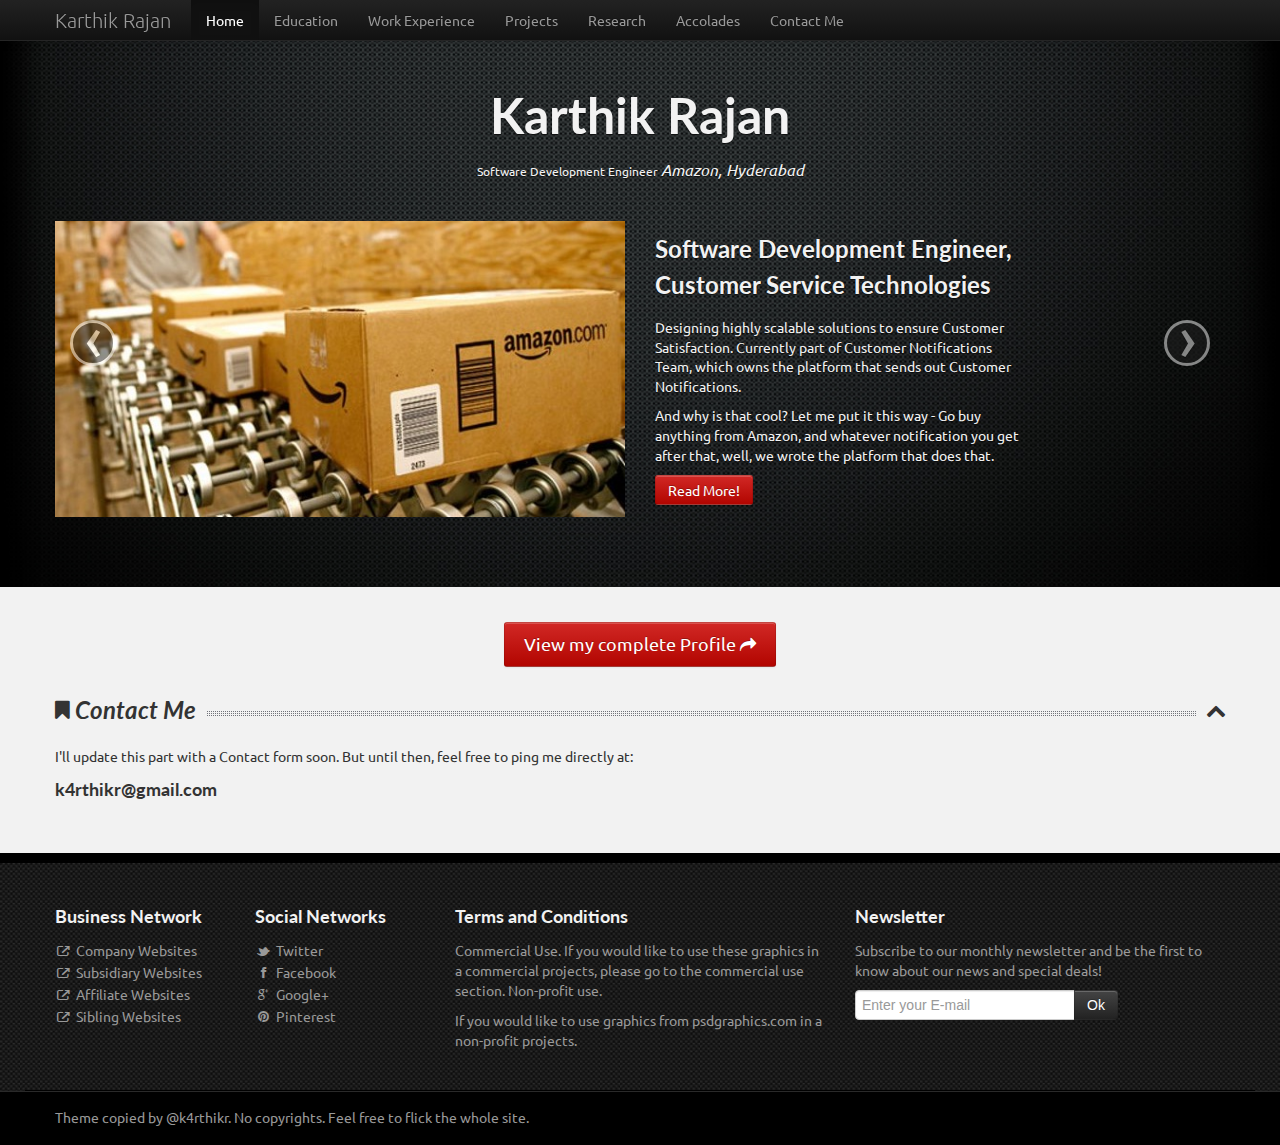
==== index.htm @ 0ff55e56 "Venture theme based profile with no content." ====
<!DOCTYPE html>

<html lang="en"><head><meta http-equiv="Content-Type" content="text/html; charset=UTF-8">
	<meta charset="utf-8">
	<meta http-equiv="X-UA-Compatible" content="IE=edge,chrome=1">

	<title>Karthik Rajan</title>
	<meta name="description" content="My Life, My Story">
	<meta name="author" content="Karthik">
	<meta name="viewport" content="width=device-width, initial-scale=1.0">
  <link rel="stylesheet" href="files/css/bootstrap.min.css">
  <link rel="stylesheet" href="files/css/animate.css">
  <link rel="stylesheet" href="files/css/font-awesome.css">
  <link rel="stylesheet" href="files/css/jquery.fancybox.css?v=2.0.6" media="screen">
  <link rel="stylesheet" href="files/css/style.css">
  
  <!--[if lt IE 9]>
    <link rel="stylesheet" href="css/font-awesome-ie7.css">
    <script src="js/html5-3.4-respond-1.1.0.min.js"></script>
	<![endif]-->
  
</head>
<body id="home" data-spy="scroll" data-target="#primary-nav">
  <div class="navbar navbar-inverse navbar-fixed-top">
    <div class="navbar-inner">
      <div class="container">
        <a class="btn btn-navbar" data-toggle="collapse" data-target=".nav-collapse">Menu</a>
        <a class="brand" href="http://www.karthikrajan.in">Karthik Rajan</a>
        <div id="primary-nav" class="nav-collapse">
          <ul class="nav">
            <li class="active"><a class="anchorLink" href="#home">Home</a></li>
            <li class=""><a class="anchorLink" href="#education">Education</a></li>
            <li class=""><a class="anchorLink" href="#workex">Work Experience</a></li>
            <li class=""><a class="anchorLink" href="#projects">Projects</a></li>
            <li class=""><a class="anchorLink" href="#research">Research</a></li>
            <li class=""><a class="anchorLink" href="#accolades">Accolades</a></li>
            <li class=""><a class="anchorLink" href="#contact">Contact Me</a></li>
          </ul>
        </div><!--/.nav-collapse -->
      </div><!--/container-->
    </div><!--/navbar-inner-->
  </div><!--/navbar-->
    
  <div class="teaser">
    <div class="container">
      <div class="row">
        <div class="span12 headline">
          <h1>Karthik Rajan</h1>
          <small>Software Development Engineer</small>
          <i class="description">Amazon, Hyderabad</i>
        </div><!--/span12-->
      </div><!--/row-->
      <div class="row animated fadeInUp">
        <div class="span12">
          <div id="myCarousel" class="carousel slide">
            <div class="carousel-inner">
              <!--slide-->
              <div class="active item">
                <div class="row">
                  <div class="span6">
                    <img src="./files/amazon_customer_service_1.jpg" alt="Amazon, Hyderabad">
                  </div>
                  <div class="span4">
                    <h2>Software Development Engineer, Customer Service Technologies</h2>
                    <p>Designing highly scalable solutions to ensure Customer Satisfaction. Currently part of Customer Notifications Team, which owns the platform that sends out Customer Notifications.</p>
                    <p>And why is that cool? Let me put it this way - Go buy anything from Amazon, and whatever notification you get after that, well, we wrote the platform that does that.</p>
                    <a class="btn btn-red" href="#">Read More!</a>
                  </div>
                </div>
              </div>
              <!--slide-->
              <div class="item">
                <div class="row">
                  <div class="span6 animated rotateInDownLeft">
                    <img src="./files/security_certifier_3.jpg" alt="Security Certifier, Amazon">
                  </div>
                  <div class="span4 animated rotateInUpRight">
                    <h2>Security Certifier, Amazon</h2>
                    <p>Certfied Application Security Certifier at Amazon. Any code that goes to Amazon Web Services, I review it.</p>
                    <a class="btn btn-red" href="#">Read More!</a>
                  </div>
                </div>
              </div>
              <!--slide-->
              <div class="item">
                <div class="row">
                  <div class="span6 animated fadeInUpBig">
                    <img src="./files/yahoo_1.jpg" alt="">
                  </div>
                  <div class="span4 animated fadeInDownBig">
                    <h2>SDE Intern, Ad Quality, Yahoo! India Ltd</h2>
                    <p>Worked as an Intern at Yahoo in AdQuality Team.</p>
                    <p>Built products that sanitize the creatives (Ads) shown by Yahoo!.</p>
                    <a class="btn btn-primary" href="#">Read More!</a>
                  </div>
                </div>
              </div>
              
              <!-- VIDEO CONTAINER
              <div class="item animated fadeInUpBig">
                <img src="./files/slide-full-1.png" alt="">
              </div>
              
              <div class="item">
                <div class="row">
                  <div class="span6 animated rotateInDownLeft">
                    <div class="video-container">
                      <iframe src="./files/46992613.htm" width="470" height="580" frameborder="0" webkitallowfullscreen="" mozallowfullscreen="" allowfullscreen=""></iframe>
                    </div>
                  </div>
                  <div class="span4 animated rotateInUpLeft">
                    <h2>Responsive videos</h2>
                    <p>Wrap each video in a predefined class container to achieve fluid width videos in your responsive web design.</p>
                    <p>Every video will fit any screen width, inlcuding, desktop computers, tablets, smartphones and other devices.</p>
                    <a class="btn btn-info" href="#">Mobile ready!</a>
                  </div>
                </div>
              </div>
              -->
            </div><!--/carousel-inner-->
            <!-- Carousel nav -->
            <a class="carousel-control left" href="#myCarousel" data-slide="prev">‹</a>
            <a class="carousel-control right" href="#myCarousel" data-slide="next">›</a>
          </div><!--/myCarousel-->
        </div><!--/span12-->
      </div><!--/row-->
    </div><!--/container-->
  </div>
  

  <div class="container">
    <div class="strip">
      <div class="row">
        <div class="span12">
          
          <a class="btn btn-red btn-large anchorLink" href="dloads/KarthikR.pdf">View my complete Profile    <i class="icon-share-alt icon-white"></i></a>
          
        </div>
      </div>
    </div>
    
    <!-- KARTHIK - HIDING MAIN CONTENT
    <section id="features">
      <div class="row">
        <div class="span12">
          <h2><em><i class="icon-bookmark"></i> Main Features</em> <a class="up anchorLink" href="#home"><i class="icon-chevron-up"></i></a></h2>
        </div>
      </div>
      <div class="row">   
        <div class="span4 feature">
          <h3>HTML5</h3>
          <img src="./files/feature-html5.png" width="50" height="50" class="thumb" alt="thumb">
          <p><strong>HTML5</strong> Like you, we love building awesome products on the web. We love it so much, we decided to help people just like us do it easier, better, and faster. Bootstrap is built for you.</p>
        </div>
        <div class="span4 feature">
          <h3>Simple Layout</h3>
          <img src="./files/feature-layout.png" width="50" height="50" class="thumb" alt="thumb">
          <p>Bootstrap is designed to help people of all skill level—designer or developer, huge nerd or early beginner. Use it as a complete kit or use to start something more complex.</p>
        </div>      
        <div class="span4 feature">
          <h3>Web Fonts</h3>
          <img src="./files/feature-webfonts.png" class="thumb" alt="thumb">
          <p>Originally built with only modern browsers in mind, Bootstrap has evolved to include support for all major browsers (even IE7!) and, with Bootstrap 2, tablets and smartphones, too.</p>
        </div>
      </div>
      <div class="row">
        <div class="span4 feature">
          <h3>Modern Design</h3>
          <img src="./files/feature-design.png" class="thumb" alt="thumb">
          <p>The best part about forms in Bootstrap is that all your inputs and controls look great no matter how you build them in your markup.</p>
        </div>
        <div class="span4 feature">
          <h3>Easy to Customize</h3>
          <img src="./files/feature-customize.png" class="thumb" alt="thumb">
          <p>Different types of form layouts require some changes to markup, but the controls themselves remain and behave the same.</p>
        </div>
        <div class="span4 feature">
          <h3>Great Support</h3>
          <img src="./files/feature-support.png" class="thumb" alt="thumb">
          <p>States like error, warning, and success are included for each type of form control. Also included are styles for disabled controls. States like error, warning, and success are included.</p>
        </div>
      </div>
    </section>
    
    <section id="services">
      <div class="row">
        <div class="span12">
        <h2><em><i class="icon-bookmark"></i> Products &amp; Services</em> <a class="up anchorLink" href="#home"><i class="icon-chevron-up"></i></a></h2>
        </div>
      </div>
      <div class="row">
        <div class="span4">
          <img class="framed" src="./files/product-1.png" alt="">
          <br>
        </div>
        <div class="span5">
          <h4>Product Overview</h4>
          <p>HD movies and TV shows from iTunes. The entire Netflix streaming catalog. The latest hit shows from Hulu Plus. Live baseball, basketball, and hockey games. Apple TV makes you the master of <a href="#" rel="tooltip" data-original-title="fancy tooltip">your own media empire</a>.</p>
          <p>Get to know the latest features available now. Don't forget to checke out our website on a regular basis:</p>
          <ul>
            <li><a href="#" rel="tooltip" data-placement="right" data-original-title="fancy tooltip">Mobile ready</a></li>
            <li><a href="#" rel="tooltip" data-placement="right" data-original-title="fancy tooltip">Customizable</a></li>
            <li><a href="#" rel="tooltip" data-placement="right" data-original-title="fancy tooltip">Great customer support</a></li>
            <li><a href="#" rel="tooltip" data-placement="right" data-original-title="fancy tooltip">dropcapproof design</a></li>
          </ul>
        </div>
        <div class="span3">
          <div class="well">
            <strong>Item Details</strong>
            <hr>
            <p><i class="icon-tag"></i> That’s perfect for spontaneous movie nights (or afternoons or mornings). Search by top movies, title, or genre. Can’t decide? Read reviews, watch trailers, and check out Rotten Tomatoes ratings.</p>
          </div>
        </div>
      </div>
      <br>
      <div class="row">
        <div class="span4">
          <img class="framed" src="./files/product-2.png" alt="">
          <br>
        </div>
        <div class="span5">
          <h4>Second Product Overview</h4>
          <p>Make any time prime time. Buy your favorite TV shows and watch them — without commercials — whenever you like. <a href="#" rel="tooltip" data-original-title="fancy tooltip">Watch a show the day after it airs</a>, or camp out on your couch and catch up on past seasons with a marathon of back-to-back-to-back episodes. Apple TV keeps track of your favorite shows, so the next time you turn on your TV, you can quickly see which season you’re watching and which episodes are new. Just choose shows with a few clicks of the Apple Remote.</p>
          <p>Like you, we love building awesome products on the web. We love it so much, we decided to help people just like us do it easier, better, and faster. Bootstrap is built for you.</p>
        </div>
        <div class="span3">
          <div class="well">
            <strong>Item Details</strong>
            <hr>
            <p><i class="icon-tag"></i> That’s perfect for spontaneous movie nights (or afternoons or mornings). <a href="#" rel="tooltip" data-original-title="fancy tooltip">Search by top movie</a> title, or genre. Can’t decide? Read reviews, watch trailers, and check out Rotten Tomatoes ratings.</p>
          </div>
        </div>
      </div>
      <br>
      <div class="row">
        <div class="span4">
          <img class="framed" src="./files/product-3.png" alt="">
          <br>
        </div>
        <div class="span5">
          <h4>Third Product Overview</h4>
          <p>Make any time prime time. Buy your favorite TV shows and watch them — without commercials — whenever you like. Watch a show the day after it airs, or camp out on your couch and catch.</p>
          <hr>
          <blockquote>
            <p>Best service I've ever experienced. Thank you very much for your time.</p>
            <small>Lucida Console</small>
          </blockquote>
          <hr>
        </div>
        <div class="span3">
          <div class="well">
            <strong>Item Details</strong>
            <hr>
            <p><i class="icon-tag"></i> That’s perfect for spontaneous movie nights (or afternoons or mornings). Search by top movies, title, or genre. Can’t decide? Read reviews, watch trailers, and check out Rotten Tomatoes ratings.</p>
          </div>
        </div>
      </div>
      <br>
      <div class="row">
        <div class="span4">
          <img class="framed" src="./files/product-4.png" alt="">
          <br>
        </div>
        <div class="span5">
          <h4>Fourth Product Overview</h4>
          <p>Make any time prime time. Buy your favorite TV shows and watch them — without commercials — whenever you like. Watch a show the day after it airs, or camp out on your couch and catch.</p>
          <p>Like you, we love building awesome products on the web. We love it so much, we decided to help people just like us do it easier, better, and faster. <a href="#" rel="tooltip" data-original-title="fancy tooltip">Bootstrap</a> is built for you.</p>
        </div>
        <div class="span3">
          <div class="well">
            <strong>Item Details</strong>
            <hr>
            <p><i class="icon-tag"></i> That’s perfect for spontaneous movie nights (or afternoons or mornings). Search by top movies, title, or genre. Can’t decide? Read reviews, watch trailers, and check out Rotten Tomatoes ratings.</p>
          </div>
        </div>
      </div>
    </section>
  
    <section id="portfolio">
      <div class="row">
        <div class="span12">
          <h2><em><i class="icon-bookmark"></i> Portfolio with LightBox</em> <a class="up anchorLink" href="#home"><i class="icon-chevron-up"></i></a></h2>
        </div>
      </div>
      <div class="row">
        <div class="span12">
          <ul class="thumbnails">
            <li class="span3">
              <div class="thumbnail">
                <a class="js-fancybox" rel="album" href="assets/portfolio-large-1.png" title="Portfolio Item #1"><img src="./files/portfolio-thumbnail-1.png" alt=""></a>
                <div class="caption">
                  <h4>Image Title</h4>
                  <hr>
                  <p>Short description for this Portfolio item.</p>
                </div>
              </div>
            </li> 
            <li class="span3">
              <div class="thumbnail">
                <a class="js-fancybox" rel="album" href="assets/portfolio-large-1.png" title="Portfolio Item #2"><img src="./files/portfolio-thumbnail-1.png" alt=""></a>
                <div class="caption">
                  <h4>Image Title</h4>
                  <hr>
                  <p>Short description for this Portfolio item.</p>
                </div>
              </div>
            </li>
            <li class="span3">
              <div class="thumbnail">
                <a class="js-fancybox" rel="album" href="assets/portfolio-large-1.png" title="Portfolio Item #3"><img src="./files/portfolio-thumbnail-1.png" alt=""></a>
                <div class="caption">
                  <h4>Image Title</h4>
                  <hr>
                  <p>Short description for this Portfolio item.</p>
                </div>
              </div>
            </li>
            <li class="span3">
              <div class="thumbnail">
                <a class="js-fancybox" rel="album" href="assets/portfolio-large-1.png" title="Portfolio Item #4"><img src="./files/portfolio-thumbnail-1.png" alt=""></a>
                <div class="caption">
                  <h4>Image Title</h4>
                  <hr>
                  <p>Short description for this Portfolio item.</p>
                </div>
              </div>
            </li>
            <li class="span3">
              <div class="thumbnail">
                <a class="js-fancybox" rel="album" href="assets/portfolio-large-1.png" title="Portfolio Item #5"><img src="./files/portfolio-thumbnail-1.png" alt=""></a>
                <div class="caption">
                  <h4>Image Title</h4>
                  <hr>
                  <p>Short description for this Portfolio item.</p>
                </div>
              </div>
            </li>
            <li class="span3">
              <div class="thumbnail">
                <a class="js-fancybox" rel="album" href="assets/portfolio-large-1.png" title="Portfolio Item #6"><img src="./files/portfolio-thumbnail-1.png" alt=""></a>
                <div class="caption">
                  <h4>Image Title</h4>
                  <hr>
                  <p>Short description for this Portfolio item.</p>
                </div>
              </div>
            </li>
            <li class="span3">
              <div class="thumbnail">
                <a class="js-fancybox" rel="album" href="assets/portfolio-large-1.png" title="Portfolio Item #7"><img src="./files/portfolio-thumbnail-1.png" alt=""></a>
                <div class="caption">
                  <h4>Image Title</h4>
                  <hr>
                  <p>Short description for this Portfolio item.</p>
                </div>
              </div>
            </li>
            <li class="span3">
              <div class="thumbnail">
                <a class="js-fancybox" rel="album" href="assets/portfolio-large-1.png" title="Portfolio Item #8"><img src="./files/portfolio-thumbnail-1.png" alt=""></a>
                <div class="caption">
                  <h4>Image Title</h4>
                  <hr>
                  <p>Short description for this Portfolio item.</p>
                </div>
              </div>
            </li>
          </ul>
        </div>
      </div>
    </section>
  
    <section id="about">
      <div class="row">
        <div class="span12">
          <h2><em><i class="icon-bookmark"></i> About &amp; Legal</em> <a class="up anchorLink" href="#home"><i class="icon-chevron-up"></i></a></h2>
        </div>
      </div>
      <div class="row">
        <div class="span4">
          <div class="well">
            <h3>Terms and Conditions</h3>
            <hr>
            <p><span class="dropcap">1</span> Like you, we love building awesome products on the web. We love it so much, we decided to help people just like us do it easier, better, and faster. Bootstrap is built for you.</p>
            <p>Bootstrap is designed to help people of all skill level—designer or developer, huge nerd or early beginner. Use it as a complete kit or use to start something more complex.</p>
            <a class="btn btn-red" data-toggle="modal" href="#myModal">Launch Modal</a>
            <div class="modal hide fade" id="myModal">
              <div class="modal-header">
                <button type="button" class="close" data-dismiss="modal">×</button>
                <h3>Frequently Asked Questions</h3>
              </div>
              <div class="modal-body">
                <span class="dropcap">1</span> <h4>Can I use your freebies in my latest client project?</h4>
                <p>Yes. No attribution required. When sharing any work that uses my resources on sites like Dribbble or Forrst it would be nice to be credited. You want to make me feel all warm and fuzzy inside don’t you?</p>
                <hr>
                <h4><span class="dropcap">2</span> Can I use your resources in a theme/template?</h4>
                <p>Yes. No attribution required but appreciated. I love people coding up the odd freebie, but an entire blog dedicated to just that is probably a step too far Jack. C’mon Mookie, do the right thing.</p>
                <hr>
                <h4><span class="dropcap">3</span> Can I offer your freebies for download on my blog/site?</h4>
                <p>Not directly no. If you want to share the wealth then linking to each resource on Premium Pixels is encouraged and sincerely appreciated. Linking directly to the zip file, or worse, repackaging your own zip file, gets my goat :(</p>
              </div>
              <div class="modal-footer">
                <a href="#" class="btn btn-red" data-dismiss="modal">Ok, I got it.</a>
              </div>
            </div>
          </div>
        </div>
        <div class="span4">
          <div class="well">
            <h3>Light Weight Defaults</h3>
            <hr>
            <span class="dropcap">2</span> <p>Bootstrap is designed to help people of all skill level—designer or developer, huge nerd or early beginner. Use it as a complete kit or use to start something more complex.</p>
            <p>Like you, we love building awesome products on the web. We love it so much, we decided to help people just like us do it easier, better, and faster. Bootstrap is built for you.</p>
            <a class="btn btn-red" data-toggle="modal" href="#myModal">Launch Modal</a>
          </div>
        </div>
        <div class="span4">
          <div class="well">
            <h3>Simple &amp; Flexible Markup</h3>
            <hr>
            <p><span class="dropcap">3</span> Like you, we love building awesome products on the web. We love it so much, we decided to help people just like us do it easier, better, and faster. Bootstrap is built for you.</p>
            <p>Bootstrap is designed to help people of all skill level—designer or developer, huge nerd or early beginner. Use it as a complete kit or use to start something more complex.</p>
            <a class="btn btn-red" data-toggle="modal" href="#myModal">Launch Modal</a>
          </div>
        </div>
      </div>
    </section>
    END OF COMMENT - KARTHIK --> 

    <section id="contact">
      <div class="row">
        <div class="span12">
          <h2><em><i class="icon-bookmark"></i> Contact Me</em> <a class="up anchorLink" href="#home"><i class="icon-chevron-up"></i></a></h2>
        </div>
      </div>
      <div class="row container">
        <div class="span12">
        <p>I'll update this part with a Contact form soon. But until then, feel free to ping me directly at: <h3>k4rthikr@gmail.com</h3></p>
      </div>
        <!-- KARTHIK - Suppressing default contact module
        
          <h3>Company Address</h3>
          <br>
          <div class="well">
            <strong>Company:</strong>
            <hr>
            <p>Karthik Rajan<br>
              2B2 050, 2nd Floor<br>
              Amazon, QCity, Gachibowli<br>
              Hyderabad, AP<br>
              India<br>
              Pin: 500032
            </p>
            <p>Don't hesitate to contact me about anything. I'm open to questions, comments, suggestions and discussions!</p>
          </div>
        </div>
        <div class="span4">
        <h3>Drop me an email</h3>
        <br>
          <form>
            <fieldset>
              <div class="control-group">
                <label class="control-label" for="name">Full Name:</label>
                <input class="input-xlarge" type="text" id="name">
              </div>
              <div class="control-group">
                <label class="control-label" for="email">Valid Email:</label>
                <input type="text" class="input-xlarge" id="email">
              </div>
              <div class="control-group">
                <label class="control-label" for="message">Message:</label>
                <textarea class="input-xlarge" id="message" rows="3"></textarea>
              </div>
              <button type="submit" class="btn btn-red">Submit Now!</button>
            </fieldset>
          </form>
        </div>
        
        <div class="span4">
          <h3>How about a map?</h3>
          <br>
          <img class="framed" src="./files/map.png" alt="">
        </div>
      </div>
        -->
    </section>

  </div>
      
  <footer>
    <div class="container">
      <div class="row">
        <div class="span2">
					<h3>Business Network</h3>
					<ul>
						<li><a href="#" title=""><i class="icon-external-link"></i> Company Websites</a></li>
						<li><a href="#" title=""><i class="icon-external-link"></i> Subsidiary Websites</a></li>
						<li><a href="#" title=""><i class="icon-external-link"></i> Affiliate Websites</a></li>
            <li><a href="#" title=""><i class="icon-external-link"></i> Sibling Websites</a></li>
					</ul>
				</div>
				<div class="span2">
  				<h3>Social Networks</h3>
   			  <ul>
						<li><a href="#" title=""><i class="icon-twitter"></i> Twitter</a></li>
						<li><a href="#" title=""><i class="icon-facebook"></i> Facebook</a></li>
						<li><a href="#" title=""><i class="icon-google-plus"></i> Google+</a></li>
            <li><a href="#" title=""><i class="icon-pinterest"></i> Pinterest</a></li>
					</ul>
				</div>
				<div class="span4">
					<h3>Terms and Conditions</h3>
          <p>Commercial Use. If you would like to use these graphics in a commercial projects, please go to the commercial use section. Non-profit use.</p>
          <p>If you would like to use graphics from psdgraphics.com in a non-profit projects.</p>
				</div>
				<div class="span4">
					<h3>Newsletter</h3>
					<p>Subscribe to our monthly newsletter and be the first to know about our news and special deals!</p>
					<form>
            <div class="controls">
              <div class="input-append">
						    <input type="text" placeholder="Enter your E-mail">
						    <input type="submit" class="btn btn-inverse" value="Ok">
              </div>  
            </div>
					</form>
				</div>
      </div>
    </div>
    <div class="base">
      <div class="container">
        <p>Theme copied by <a href="http://www.karthikrajan.in" target="_blank">@k4rthikr</a>. No copyrights. Feel free to flick the whole site.</p>
      </div>
    </div>
  </footer>
    
  <script src="./files/jquery.min.js"></script>
  <script>window.jQuery || document.write('<script src="files/js/jquery-1.8.2.min.js"><\/script>')</script>
  <script src="./files/bootstrap.min.js"></script>
  <script src="./files/jquery.anchor.js" type="text/javascript"></script>
  <script type="text/javascript" src="./files/jquery.fancybox.pack.js"></script>
  <script src="./files/script.js"></script>



<span style="margin: 0px auto; border: 2px dotted rgb(255, 165, 0); position: absolute; z-index: 2147483647; visibility: hidden; left: 220px; width: 0px; top: 103px; height: 0px;"></span><span style="z-index: 2147483647; position: absolute; visibility: hidden; left: 205px; width: 50px; top: 88px; height: 20px; font-size: 10px; color: black;"></span></body></html>
---- files/css/style.css ----
/* 
* Theme Author: @heyallanmoreno 
* Theme Name: Venture Portfolio Theme
*/
   
/********************************************************
      Global Styles
********************************************************/

@import url(https://fonts.googleapis.com/css?family=Lato:100,300,400,700,100italic,300italic,400italic,700italic);
@import url(https://fonts.googleapis.com/css?family=Ubuntu:300,400,500,700);
   
body {  
  padding-top: 60px;
  padding-bottom: 0;
  font-weight: 400;
  background: #F2F2F2;
  font-family: 'Ubuntu', sans-serif;
}

h1 {
  font-size: 30px;
  line-height: 36px;
}

h1 small {
  font-size: 18px;
}

h2 {
  font-size: 24px;
  line-height: 36px;
}

h2 small {
  font-size: 18px;
}

h3 {
  font-size: 18px;
  line-height: 27px;
}

h3 small {
  font-size: 14px;
}

h4,
h5,
h6 {
  line-height: 18px;
}

h4 {
  font-size: 14px;
}

h4 small {
  font-size: 12px;
}

h5 {
  font-size: 12px;
}

h6 {
  font-size: 11px;
  color: #999999;
  text-transform: uppercase;
}

h1, h2, h3, h4, h5, em, strong, .call-to-action, .dropcap {
  font-family: 'Lato', sans-serif;
}
.headline .description {
  font-size: 16px;
}
h2 {
  margin-bottom: 15px;
  background: url("../assets/lines.png") center 57% repeat-x; /* h2 dividers */
}
h2 em {
  padding-right: 10px;
  background: #F2F2F2;
}
a {
  color: #D22929; /* page hyperlinks */
  text-decoration: none;
}
a:hover {
  color: #9E2020;
  text-decoration: none;
}
section {
  padding-top: 60px;
}
.well {
  background-color: #FFF;
  border: 1px solid #DDD;
  border: 1px solid rgba(221, 221, 221, 1);
  -webkit-border-radius: 4px;
     -moz-border-radius: 4px;
          border-radius: 4px;   
  -webkit-box-shadow: 0 0 7px #CCC;
     -moz-box-shadow: 0 0 7px #CCC;
          box-shadow: 0 0 7px #CCC;
}
span.dropcap {
  display: inline-block;
  float: left;
  width: 30px;
  height: 32px;
  margin-right: 10px;
  font-size: 20px;
  font-weight: bold;
  line-height: 30px;
  text-align: center;
  color: #FFF;
  -webkit-border-radius: 50%;
  -moz-border-radius: 50%;
  border-radius: 50%;
  background: #CC0000;
}
hr {
  border-bottom: 0;
  border-color: #CCC;
}
.up {
  float: right;
  padding-left: 10px;
  color: #333;
  background: #F2F2F2;
  -webkit-transition: -webkit-transform 0.2s ease;
     -moz-transition: -moz-transform 0.2s ease;
          transition: transform 0.2s ease;
}
.up:hover {
  color: #CC000;
  -webkit-transform: scale(1.25);
     -moz-transform: scale(1.25);
       -o-transform: scale(1.25);
          transform: scale(1.25);
  -webkit-transform-origin: center center;
     -moz-transform-origin: center center;
       -o-transform-origin: center center;
          transform-origin: center center;
}
img.framed {
  margin-bottom: 10px;
  border: 10px solid #FFF;
  -moz-box-shadow:    0 0 7px #CCC;
  -webkit-box-shadow: 0 0 7px #CCC;
  box-shadow:         0 0 7px #CCC;
}

/********************************************************
      Top Section & Carousel
********************************************************/

.teaser {
  width: auto;
  margin-top: -20px;
  margin-bottom: 0;
  padding-top: 30px;
  padding-bottom: 50px;
  background: #000 url("../assets/header-bg-3.jpg") center top no-repeat;
  filter: progid:DXImageTransform.Microsoft.AlphaImageLoader(src='assets/header-bg-3.jpg', sizingMethod='scale'); /* IE7 */
  -ms-filter: "progid:DXImageTransform.Microsoft.AlphaImageLoader(src='assets/header-bg-3.jpg', sizingMethod='scale')"; /* IE8+ */
  -webkit-background-size: cover;
     -moz-background-size: cover;
       -o-background-size: cover;
          background-size: cover;
}
.teaser, .teaser h1, .teaser h2, .teaser p {
  color: #F2F2F2;
  text-shadow:  0px 1px 1px rgba(0, 0, 0, 0.6);
  text-rendering: auto;
}
.teaser h2 {
  background: none;
}
.headline {
  text-align: center;
}
.headline h1 {
  padding: 10px;
  font-size: 50px;
  line-height: 50px;
}
.carousel {
  margin-top: 40px;
}
.carousel-control {
  font-weight: 400;
}

/********************************************************
      Strip & Call To Action)
********************************************************/

.strip {
  padding: 30px 0;
  margin-bottom: -80px;
	color: #000;
  text-align: center;
}
.strip a.btn {
	margin: 5px;
}
.call-to-action {
  display: block;
  font-size: 24px;
  font-weight: bold;
  line-height: 36px;
}

/********************************************************
      Feature List
********************************************************/

.feature {
  margin-bottom: 15px;
}
.feature img.thumb {
  float: left;
  margin: 5px 15px 5px 0px;
  border: 5px solid #FFF;
  -webkit-box-shadow: 0 0 8px #AAA;
     -moz-box-shadow: 0 0 8px #AAA;
          box-shadow: 0 0 8px #AAA;
}

/********************************************************
      Custom Bootstrap Buttons
********************************************************/

.btn {
  -webkit-border-radius: 3px;
     -moz-border-radius: 3px;
          border-radius: 3px;
}
.btn-primary {
  background-color: #006dcc;
  color: #ffffff;
  background-image: -moz-linear-gradient(top, #005fbf, #003f7f);
  background-image: -ms-linear-gradient(top, #005fbf, #003f7f);
  background-image: -webkit-gradient(linear, 0 0, 0 100%, from(#005fbf), to(#003f7f));
  background-image: -webkit-linear-gradient(top, #005fbf, #003f7f);
  background-image: -o-linear-gradient(top, #005fbf, #003f7f);
  background-image: linear-gradient(top, #005fbf, #003f7f);
  background-repeat: repeat-x;
  border-color: #0044cc #0044cc #002a80;
  border-color: rgba(0, 0, 0, 0.1) rgba(0, 0, 0, 0.1) rgba(0, 0, 0, 0.25);
  filter: progid:DXImageTransform.Microsoft.gradient(startColorstr='#005fbf', endColorstr='#003f7f', GradientType=0);
  filter: progid:DXImageTransform.Microsoft.gradient(enabled=false);
}
.btn-primary:hover,
.btn-primary:active,
.btn-primary.active,
.btn-primary.disabled,
.btn-primary[disabled] {
  background-color: #003f7f;
}
.btn-primary:active, .btn-primary.active {
  background-color: #003399 \9;
}
.btn-warning {
  background-color: #faa732;
  color: #ffffff;
  background-image: -moz-linear-gradient(top, #fbb450, #f89406);
  background-image: -ms-linear-gradient(top, #fbb450, #f89406);
  background-image: -webkit-gradient(linear, 0 0, 0 100%, from(#fbb450), to(#f89406));
  background-image: -webkit-linear-gradient(top, #fbb450, #f89406);
  background-image: -o-linear-gradient(top, #fbb450, #f89406);
  background-image: linear-gradient(top, #fbb450, #f89406);
  background-repeat: repeat-x;
  border-color: #f89406 #f89406 #ad6704;
  border-color: rgba(0, 0, 0, 0.1) rgba(0, 0, 0, 0.1) rgba(0, 0, 0, 0.25);
  filter: progid:DXImageTransform.Microsoft.gradient(startColorstr='#fbb450', endColorstr='#f89406', GradientType=0);
  filter: progid:DXImageTransform.Microsoft.gradient(enabled=false);
}
.btn-warning:hover,
.btn-warning:active,
.btn-warning.active,
.btn-warning.disabled,
.btn-warning[disabled] {
  background-color: #f89406;
}
.btn-warning:active, .btn-warning.active {
  background-color: #c67605 \9;
}
.btn-red {
  background-color: #da4f49;
	color: #ffffff;
  text-shadow: 0 -1px 0 rgba(0, 0, 0, 0.25);
	background-image: -moz-linear-gradient(top, #d12825, #b20500);
	background-image: -ms-linear-gradient(top, #d12825, #b20500);
	background-image: -webkit-gradient(linear, 0 0, 0 100%, from(#d12825), to(#b20500));
	background-image: -webkit-linear-gradient(top, #d12825, #b20500);
	background-image: -o-linear-gradient(top, #d12825, #b20500);
	background-image: linear-gradient(top, #d12825, #b20500);
	background-repeat: repeat-x;
	border-color: #bd362f #bd362f #802420;
	border-color: rgba(0, 0, 0, 0.1) rgba(0, 0, 0, 0.1) rgba(0, 0, 0, 0.25);
  filter: progid:DXImageTransform.Microsoft.gradient(startColorstr='#d12825', endColorstr='#b20500', GradientType=0);
	filter: progid:DXImageTransform.Microsoft.gradient(enabled=false);
}
.btn-red:hover,
.btn-red:active,
.btn-red.active,
.btn-red.disabled,
.btn-red[disabled] {
	background-color: #b20500;
  color: white;
  text-shadow: 0 -1px 0 rgba(0, 0, 0, 0.25);
}
.btn-red:active, .btn-red.active {
	background-color: #942a25 \9;
}
.btn-danger {
  background-color: #da4f49;
  color: #ffffff;
  background-image: -moz-linear-gradient(top, #bf005f, #7f003f);
  background-image: -ms-linear-gradient(top, #bf005f, #7f003f);
  background-image: -webkit-gradient(linear, 0 0, 0 100%, from(#bf005f), to(#7f003f));
  background-image: -webkit-linear-gradient(top, #bf005f, #7f003f);
  background-image: -o-linear-gradient(top, #bf005f, #7f003f);
  background-image: linear-gradient(top, #bf005f, #7f003f);
  background-repeat: repeat-x;
  border-color: #bd362f #bd362f #802420;
  border-color: rgba(0, 0, 0, 0.1) rgba(0, 0, 0, 0.1) rgba(0, 0, 0, 0.25);
  filter: progid:DXImageTransform.Microsoft.gradient(startColorstr='#bf005f', endColorstr='#7f003f', GradientType=0);
  filter: progid:DXImageTransform.Microsoft.gradient(enabled=false);
}
.btn-danger:hover,
.btn-danger:active,
.btn-danger.active,
.btn-danger.disabled,
.btn-danger[disabled] {
  background-color: #7f003f}
.btn-danger:active, .btn-danger.active {
  background-color: #942a25 \9;
}
.btn-success {
  background-color: #5bb75b;
  color: #ffffff;
  background-image: -moz-linear-gradient(top, #5fbf00, #3f7f00);
  background-image: -ms-linear-gradient(top, #5fbf00, #3f7f00);
  background-image: -webkit-gradient(linear, 0 0, 0 100%, from(#5fbf00), to(#3f7f00));
  background-image: -webkit-linear-gradient(top, #5fbf00, #3f7f00);
  background-image: -o-linear-gradient(top, #5fbf00, #3f7f00);
  background-image: linear-gradient(top, #5fbf00, #3f7f00);
  background-repeat: repeat-x;
  border-color: #51a351 #51a351 #387038;
  border-color: rgba(0, 0, 0, 0.1) rgba(0, 0, 0, 0.1) rgba(0, 0, 0, 0.25);
  filter: progid:DXImageTransform.Microsoft.gradient(startColorstr='#5fbf00', endColorstr='#3f7f00', GradientType=0);
  filter: progid:DXImageTransform.Microsoft.gradient(enabled=false);
}
.btn-success:hover,
.btn-success:active,
.btn-success.active,
.btn-success.disabled,
.btn-success[disabled] {
  background-color: #3f7f00;
}
.btn-success:active, .btn-success.active {
  background-color: #408140 \9;
}
.btn-info {
  background-color: #49afcd;
  color: #ffffff;
  background-image: -moz-linear-gradient(top, #25b3db, #118bad);
  background-image: -ms-linear-gradient(top, #25b3db, #118bad);
  background-image: -webkit-gradient(linear, 0 0, 0 100%, from(#25b3db), to(#118bad));
  background-image: -webkit-linear-gradient(top, #25b3db, #118bad);
  background-image: -o-linear-gradient(top, #25b3db, #118bad);
  background-image: linear-gradient(top, #25b3db, #118bad);
  background-repeat: repeat-x;
  border-color: #2f96b4 #2f96b4 #1f6377;
  border-color: rgba(0, 0, 0, 0.1) rgba(0, 0, 0, 0.1) rgba(0, 0, 0, 0.25);
  filter: progid:DXImageTransform.Microsoft.gradient(startColorstr='#25b3db', endColorstr='#118bad', GradientType=0);
  filter: progid:DXImageTransform.Microsoft.gradient(enabled=false);
}
.btn-info:hover,
.btn-info:active,
.btn-info.active,
.btn-info.disabled,
.btn-info[disabled] {
  background-color: #118bad;
}
.btn-info:active, .btn-info.active {
  background-color: #24748c \9;
}

/********************************************************
      Portfolio (Custom Bootstrap Thumbnails)
********************************************************/

.thumbnail {
  position: relative;
  display: block;
  padding: 10px;
  border: 1px solid #CCC;
  -webkit-border-radius: 0;
     -moz-border-radius: 0;
          border-radius: 0;
  -webkit-box-shadow: 0 1px 1px rgba(0, 0, 0, 0.075);
     -moz-box-shadow: 0 1px 1px rgba(0, 0, 0, 0.075);
          box-shadow: 0 1px 1px rgba(0, 0, 0, 0.075);
  color: #333;
  background: #FFF;
  -webkit-transition: -webkit-transform 0.2s ease;
     -moz-transition: -moz-transform 0.2s ease;
          transition: transform 0.2s ease;
}
.thumbnail:hover {
  color: #333;
  text-decoration: none;  
  -webkit-transform: scale(1.04);
     -moz-transform: scale(1.04);
       -o-transform: scale(1.04);
          transform: scale(1.04);
  -webkit-transform-origin: center center;
     -moz-transform-origin: center center;
       -o-transform-origin: center center;
          transform-origin: center center;
}
.thumbnail .caption {
  padding: 9px 0 0 0;
}
.thumbnail hr {
  margin: 6px 0;
}
.thumbnail a img {
  margin: 0 auto;
  width: ;
  height: auto;
}

/********************************************************
     Custom Media Query Styles
********************************************************/


@media (max-width: 979px) {
  body {
    padding-top: 0;
  }
}

@media (max-width: 767px) {
  .teaser, footer {
    margin-right: -20px;
    margin-left: -20px;
  }
  .headline {
    padding-left: 30px;
    padding-right: 30px;
  }
  .carousel {
    margin-top: 10px;
  }
  #myCarousel {
    padding: 20px;
  }
}

/********************************************************
      Responsive Videos
********************************************************/

.video-container {
  position: relative;
  padding-bottom: 56.25%;
	padding-top: 30px;
	height: 0;
	overflow: hidden;
	border: solid 10px #FFF;
	-moz-box-shadow: 0 0 5px #888;
	-webkit-box-shadow: 0 0 5px#888;
	box-shadow: 0 0 5px #888;
}
.video-container iframe,
.video-container object,
.video-container embed {
	position: absolute;
	top: 0;
	left: 0;
	width: 100%;
	height: 100%;
}

/********************************************************
      Footer
********************************************************/

footer {
  width: auto;
  margin-top: 40px;
  margin-bottom: 0;
  color: #F2F2F2;
  border-top: 10px solid #000;
  background: #1A1A1A url("../assets/pattern-black.jpg");
}
footer > div.container {
  padding: 30px;
  border-bottom: 1px solid #000;
}
footer div.base {
  width: auto;
  padding-top: 15px;
  padding-bottom: 8px;
  border-top: 1px solid #292929;
  background: #000;
}
footer p {
  color: #999;
}
footer ul {
  list-style: none;
  margin: 5px 0 9px 0;
}
footer a {
  font-weight: normal;
  color: #999;
}
footer a:hover,
footer a:active {
  color: #FFF;
  text-decoration: none;
}
footer hr {
  border-top: 1px solid #222;
}
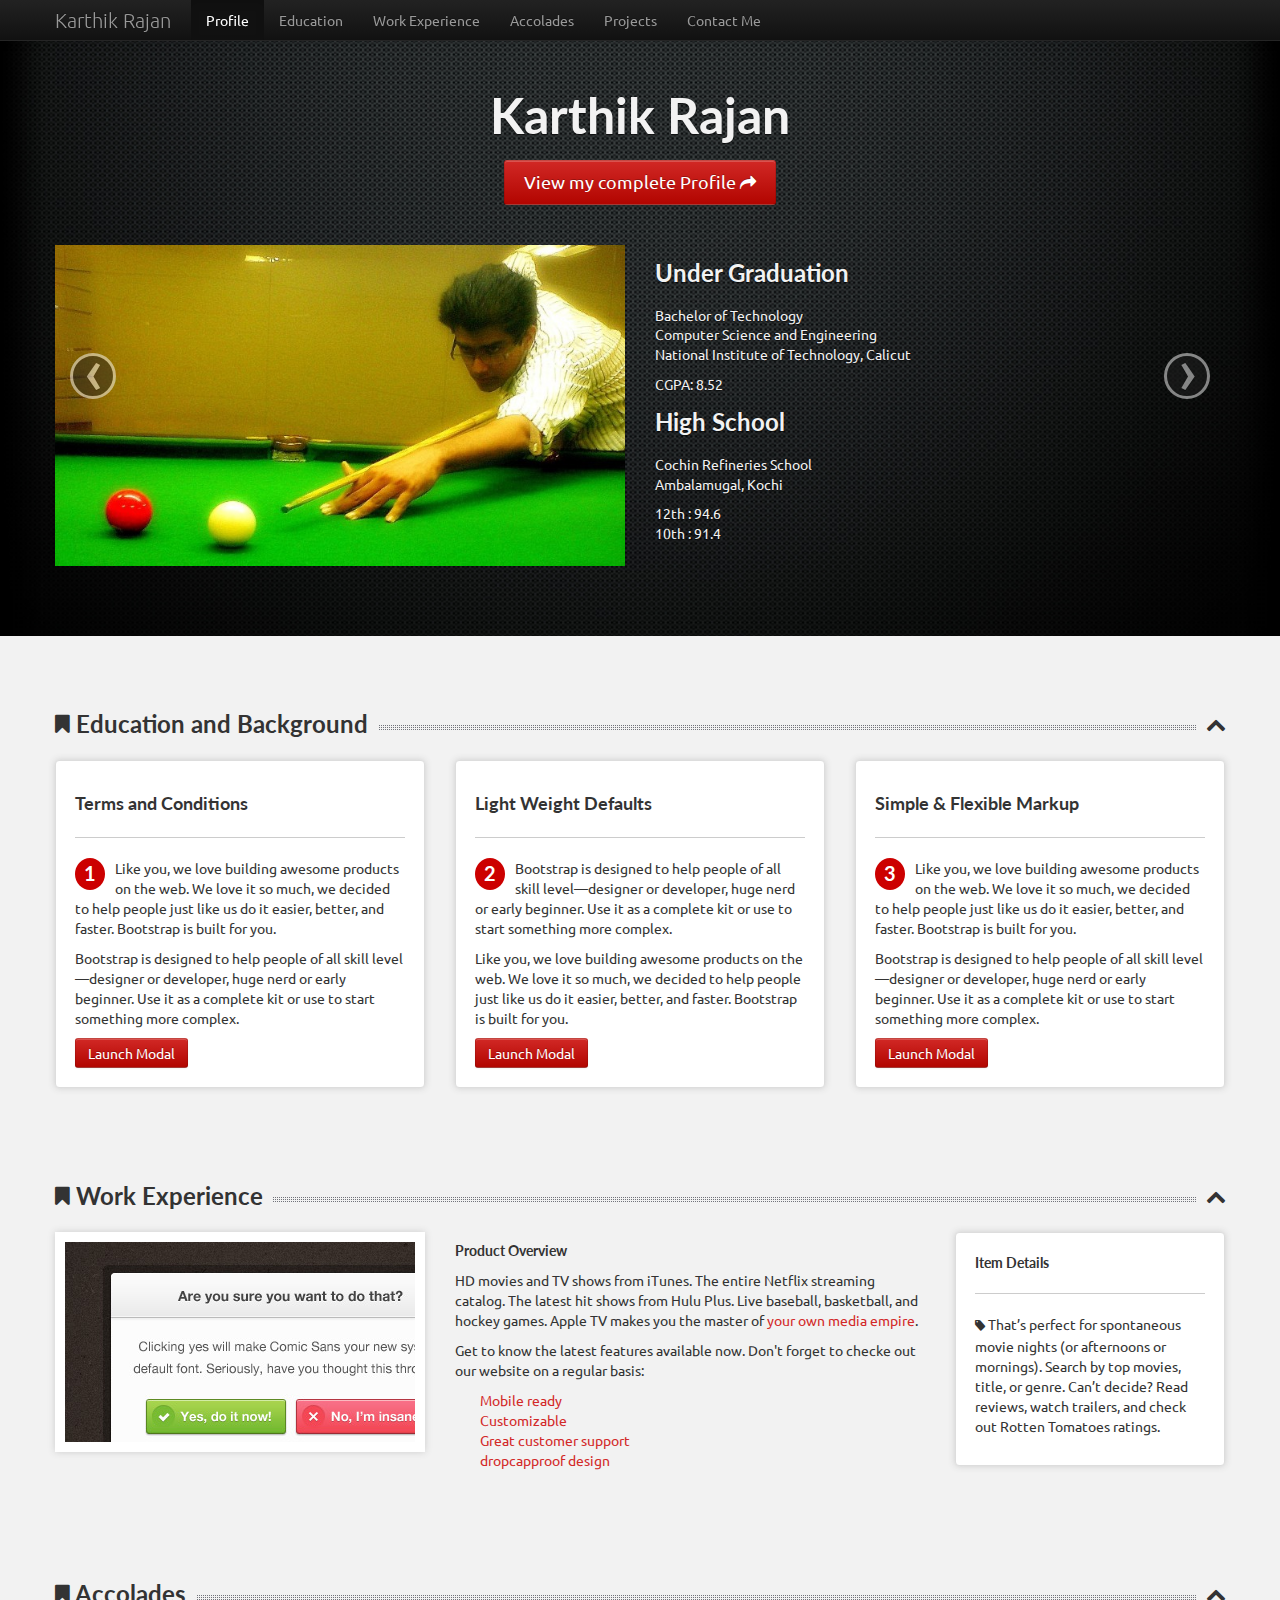
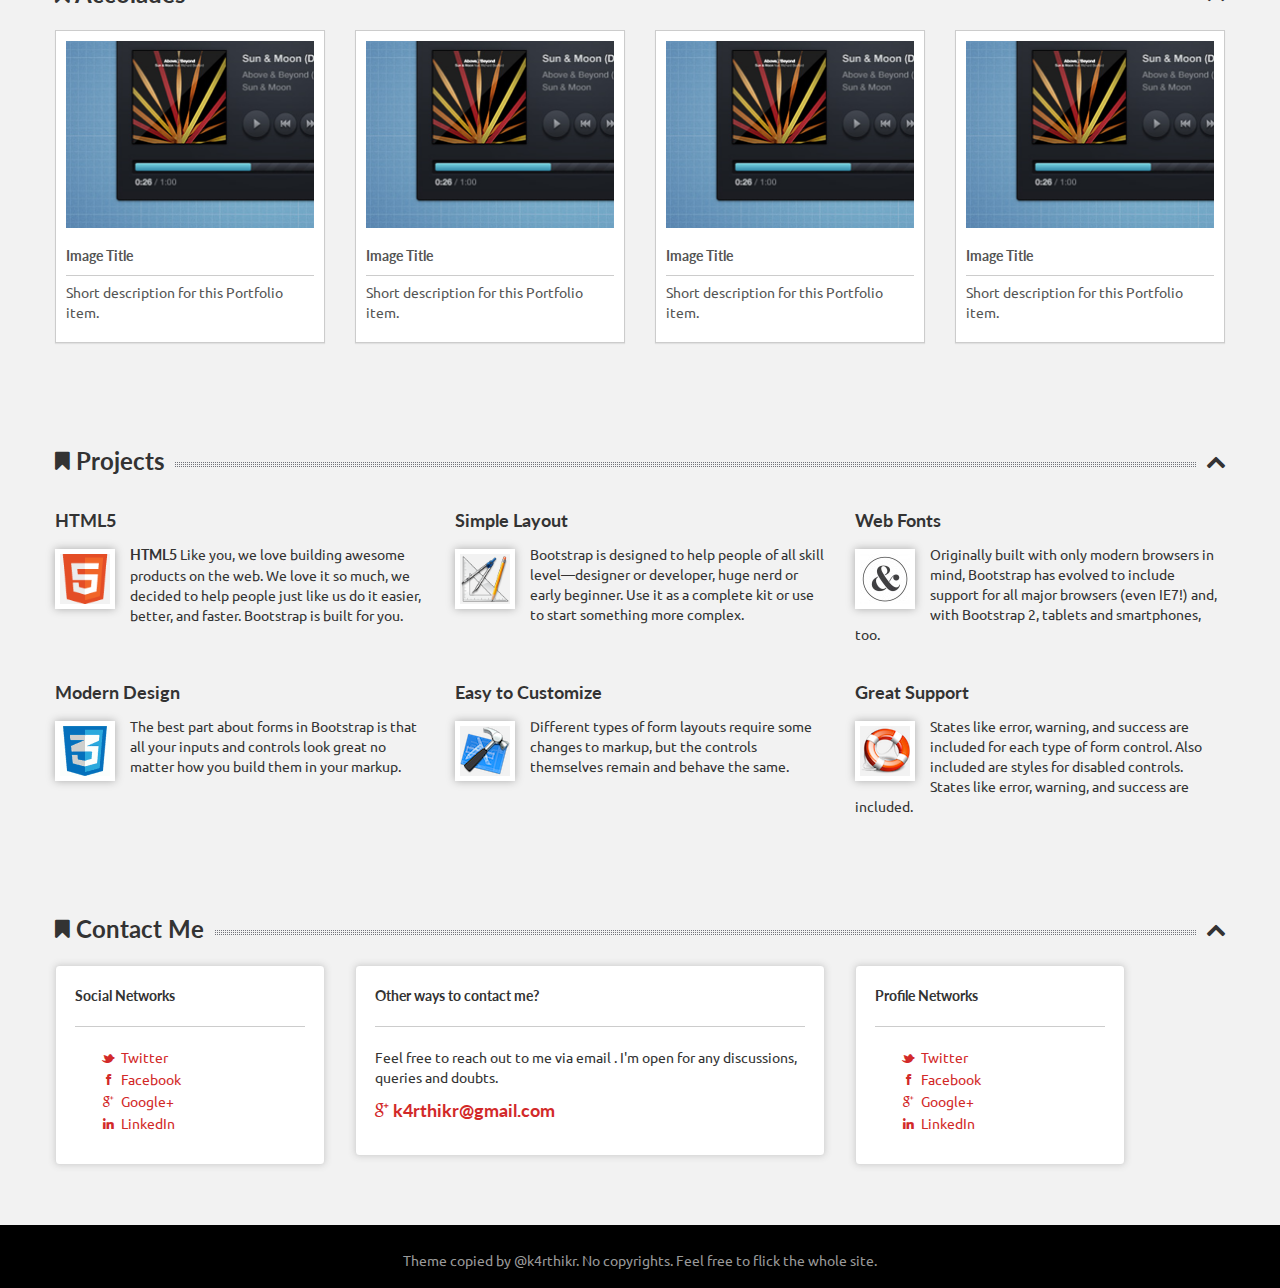
==== commit b65f6253: "Updated structure of page with layout for each section" ====
--- a/index.htm
+++ b/index.htm
@@ -1,282 +1,413 @@
-<!DOCTYPE html>
-
-<html lang="en"><head><meta http-equiv="Content-Type" content="text/html; charset=UTF-8">
-	<meta charset="utf-8">
-	<meta http-equiv="X-UA-Compatible" content="IE=edge,chrome=1">
-
-	<title>Karthik Rajan</title>
-	<meta name="description" content="My Life, My Story">
-	<meta name="author" content="Karthik">
-	<meta name="viewport" content="width=device-width, initial-scale=1.0">
-  <link rel="stylesheet" href="files/css/bootstrap.min.css">
-  <link rel="stylesheet" href="files/css/animate.css">
-  <link rel="stylesheet" href="files/css/font-awesome.css">
-  <link rel="stylesheet" href="files/css/jquery.fancybox.css?v=2.0.6" media="screen">
-  <link rel="stylesheet" href="files/css/style.css">
-  
-  <!--[if lt IE 9]>
-    <link rel="stylesheet" href="css/font-awesome-ie7.css">
-    <script src="js/html5-3.4-respond-1.1.0.min.js"></script>
-	<![endif]-->
-  
-</head>
-<body id="home" data-spy="scroll" data-target="#primary-nav">
-  <div class="navbar navbar-inverse navbar-fixed-top">
-    <div class="navbar-inner">
+  <!DOCTYPE html>
+
+  <html lang="en">
+  <head><meta http-equiv="Content-Type" content="text/html; charset=UTF-8">
+  	<meta charset="utf-8">
+  	<meta http-equiv="X-UA-Compatible" content="IE=edge,chrome=1">
+
+  	<title>Karthik Rajan</title>
+  	<meta name="description" content="My Life, My Story">
+  	<meta name="author" content="Karthik">
+  	<meta name="viewport" content="width=device-width, initial-scale=1.0">
+    
+    <link rel="stylesheet" href="files/css/bootstrap.min.css">
+    <link rel="stylesheet" href="files/css/animate.css">
+    <link rel="stylesheet" href="files/css/font-awesome.css">
+    <link rel="stylesheet" href="files/css/jquery.fancybox.css?v=2.0.6" media="screen">
+    <link rel="stylesheet" href="files/css/style.css">
+    
+    <!--[if lt IE 9]>
+      <link rel="stylesheet" href="css/font-awesome-ie7.css">
+      <script src="js/html5-3.4-respond-1.1.0.min.js"></script>
+  	<![endif]-->
+    <link rel="shortcut icon" type="image/x-icon" href="files/favicons/favicon-karthik-2.ico" />
+    <link rel="icon" type="image/x-icon" href="files/favicons/favicon-karthik-2.ico" />
+  </head>
+  <body id="home" data-spy="scroll" data-target="#primary-nav">
+    <div class="navbar navbar-inverse navbar-fixed-top">
+      <div class="navbar-inner">
+        <div class="container">
+          <a class="btn btn-navbar" data-toggle="collapse" data-target=".nav-collapse">Menu</a>
+          <a class="brand" href="#">Karthik Rajan</a>
+          <div id="primary-nav" class="nav-collapse">
+            <ul class="nav">
+              <li class=""><a class="anchorLink active" href="#home">Profile</a></li>
+              <li class=""><a class="anchorLink" href="#education">Education</a></li>
+              <li class=""><a class="anchorLink" href="#workex">Work Experience</a></li>
+              <li class=""><a class="anchorLink" href="#accolades">Accolades</a></li>
+              <li class=""><a class="anchorLink" href="#projects">Projects</a></li>
+              <li class=""><a class="anchorLink" href="#contact">Contact Me</a></li>
+            </ul>
+          </div><!--/.nav-collapse -->
+        </div><!--/container-->
+      </div><!--/navbar-inner-->
+    </div><!--/navbar-->
+      
+    <div class="teaser">
       <div class="container">
-        <a class="btn btn-navbar" data-toggle="collapse" data-target=".nav-collapse">Menu</a>
-        <a class="brand" href="http://www.karthikrajan.in">Karthik Rajan</a>
-        <div id="primary-nav" class="nav-collapse">
-          <ul class="nav">
-            <li class="active"><a class="anchorLink" href="#home">Home</a></li>
-            <li class=""><a class="anchorLink" href="#education">Education</a></li>
-            <li class=""><a class="anchorLink" href="#workex">Work Experience</a></li>
-            <li class=""><a class="anchorLink" href="#projects">Projects</a></li>
-            <li class=""><a class="anchorLink" href="#research">Research</a></li>
-            <li class=""><a class="anchorLink" href="#accolades">Accolades</a></li>
-            <li class=""><a class="anchorLink" href="#contact">Contact Me</a></li>
-          </ul>
-        </div><!--/.nav-collapse -->
+        <div class="row">
+          <div class="span12 headline">
+            <h1>Karthik Rajan</h1>
+            <a class="btn btn-red btn-large anchorLink" href="dloads/KarthikR.pdf">View my complete Profile    <i class="icon-share-alt icon-white"></i></a>
+      
+          </div><!--/span12-->
+        </div><!--/row-->
+        <div class="row animated fadeInUp">
+          <div class="span12">
+            <div id="myCarousel" class="carousel slide">
+              <div class="carousel-inner">
+                <!--slide-->
+                <div class="active item">
+                  <div class="row">
+                    <div class="span6 animated rotateInDownLeft">
+                      <img src="./files/karthik_r_profile_4.jpg" alt="Karthik, at Yahoo! Dev Center">
+                    </div>
+                    <div class="span4 animated rotateInUpRight">
+                      <h2>Under Graduation</h2>
+                      <p>
+                        Bachelor of Technology<br>
+                        Computer Science and Engineering<br>
+                        National Institute of Technology, Calicut
+                      </p>
+                      <p>
+                        CGPA: 8.52
+                      </p>
+
+                      <h2>
+                        High School
+                      </h2>
+                      <p>
+                        Cochin Refineries School<br>
+                        Ambalamugal, Kochi
+                      </p>
+                      <p>
+                        12th : 94.6<br>
+                        10th : 91.4
+                      </p>
+                    </div>
+                  </div>
+                </div>
+
+                <div class="item">
+                  <div class="row">
+                    <div class="span6 animated fadeInUpBig">
+                      <img src="./files/amazon_customer_service_1.jpg" alt="Amazon, Hyderabad">
+                    </div>
+                    <div class="span4 animated fadeInDownBig">
+                      <h2>Software Development Engineer</h2>
+                      <h3>
+                        Customer Service Technologies<br>
+                        Amazon.com
+                      </h3>
+                      <p>Designing highly scalable solutions to ensure Customer Satisfaction. Currently part of Customer Notifications Team, which owns the platform that sends out Customer Notifications.</p>
+                      <p>And why is that cool? Let me put it this way - Go buy anything from Amazon, and whatever notification you get after that, well, we wrote the platform that does that.</p>
+                      
+                    </div>
+                  </div>
+                </div>
+                <!--slide-->
+                
+                <div class="item">
+                  <div class="row">
+                    <div class="span6 animated rotateInDownLeft">
+                      <img src="./files/security_certifier_4.jpg" alt="Security Certifier, Amazon">
+                    </div>
+                    <div class="span4 animated rotateInUpRight">
+                      <h2>Application Security Certifier</h2>
+                      <h3>Amazon.com</h3>
+                      <p>Certfied Application Security Certifier at Amazon. Any code that goes to Amazon Web Services, I review it.</p>
+                      
+                    </div>
+                  </div>
+                </div>
+              
+                <!--slide-->
+                <div class="item">
+                  <div class="row">
+                    <div class="span6 animated fadeInUpBig">
+                      <img src="./files/yahoo_1.jpg" alt="">
+                    </div>
+                    <div class="span4 animated fadeInDownBig">
+                      <h2>SDE Intern</h2>
+                      <h3>
+                        Ad Quality<br>
+                        Yahoo! India Ltd
+                      </h3>
+                      <p>Worked as an Intern at Yahoo in AdQuality Team.</p>
+                      <p>Built products that sanitize the creatives (Ads) shown by Yahoo!.</p>
+                      
+                    </div>
+                  </div>
+                </div>
+                
+
+                <!-- VIDEO CONTAINER
+                <div class="item animated fadeInUpBig">
+                  <img src="./files/slide-full-1.png" alt="">
+                </div>
+                
+                <div class="item">
+                  <div class="row">
+                    <div class="span6 animated rotateInDownLeft">
+                      <div class="video-container">
+                        <iframe src="./files/46992613.htm" width="470" height="580" frameborder="0" webkitallowfullscreen="" mozallowfullscreen="" allowfullscreen=""></iframe>
+                      </div>
+                    </div>
+                    <div class="span4 animated rotateInUpLeft">
+                      <h2>Responsive videos</h2>
+                      <p>Wrap each video in a predefined class container to achieve fluid width videos in your responsive web design.</p>
+                      <p>Every video will fit any screen width, inlcuding, desktop computers, tablets, smartphones and other devices.</p>
+                      <a class="btn btn-info" href="#">Mobile ready!</a>
+                    </div>
+                  </div>
+                </div>
+                -->
+              </div><!--/carousel-inner-->
+              <!-- Carousel nav -->
+              <a class="carousel-control left" href="#myCarousel" data-slide="prev">‹</a>
+              <a class="carousel-control right" href="#myCarousel" data-slide="next">›</a>
+            </div><!--/myCarousel-->
+          </div><!--/span12-->
+        </div><!--/row-->
       </div><!--/container-->
-    </div><!--/navbar-inner-->
-  </div><!--/navbar-->
-    
-  <div class="teaser">
-    <div class="container">
-      <div class="row">
-        <div class="span12 headline">
-          <h1>Karthik Rajan</h1>
-          <small>Software Development Engineer</small>
-          <i class="description">Amazon, Hyderabad</i>
-        </div><!--/span12-->
-      </div><!--/row-->
-      <div class="row animated fadeInUp">
-        <div class="span12">
-          <div id="myCarousel" class="carousel slide">
-            <div class="carousel-inner">
-              <!--slide-->
-              <div class="active item">
-                <div class="row">
-                  <div class="span6">
-                    <img src="./files/amazon_customer_service_1.jpg" alt="Amazon, Hyderabad">
-                  </div>
-                  <div class="span4">
-                    <h2>Software Development Engineer, Customer Service Technologies</h2>
-                    <p>Designing highly scalable solutions to ensure Customer Satisfaction. Currently part of Customer Notifications Team, which owns the platform that sends out Customer Notifications.</p>
-                    <p>And why is that cool? Let me put it this way - Go buy anything from Amazon, and whatever notification you get after that, well, we wrote the platform that does that.</p>
-                    <a class="btn btn-red" href="#">Read More!</a>
-                  </div>
-                </div>
-              </div>
-              <!--slide-->
-              <div class="item">
-                <div class="row">
-                  <div class="span6 animated rotateInDownLeft">
-                    <img src="./files/security_certifier_3.jpg" alt="Security Certifier, Amazon">
-                  </div>
-                  <div class="span4 animated rotateInUpRight">
-                    <h2>Security Certifier, Amazon</h2>
-                    <p>Certfied Application Security Certifier at Amazon. Any code that goes to Amazon Web Services, I review it.</p>
-                    <a class="btn btn-red" href="#">Read More!</a>
-                  </div>
-                </div>
-              </div>
-              <!--slide-->
-              <div class="item">
-                <div class="row">
-                  <div class="span6 animated fadeInUpBig">
-                    <img src="./files/yahoo_1.jpg" alt="">
-                  </div>
-                  <div class="span4 animated fadeInDownBig">
-                    <h2>SDE Intern, Ad Quality, Yahoo! India Ltd</h2>
-                    <p>Worked as an Intern at Yahoo in AdQuality Team.</p>
-                    <p>Built products that sanitize the creatives (Ads) shown by Yahoo!.</p>
-                    <a class="btn btn-primary" href="#">Read More!</a>
-                  </div>
-                </div>
-              </div>
-              
-              <!-- VIDEO CONTAINER
-              <div class="item animated fadeInUpBig">
-                <img src="./files/slide-full-1.png" alt="">
-              </div>
-              
-              <div class="item">
-                <div class="row">
-                  <div class="span6 animated rotateInDownLeft">
-                    <div class="video-container">
-                      <iframe src="./files/46992613.htm" width="470" height="580" frameborder="0" webkitallowfullscreen="" mozallowfullscreen="" allowfullscreen=""></iframe>
-                    </div>
-                  </div>
-                  <div class="span4 animated rotateInUpLeft">
-                    <h2>Responsive videos</h2>
-                    <p>Wrap each video in a predefined class container to achieve fluid width videos in your responsive web design.</p>
-                    <p>Every video will fit any screen width, inlcuding, desktop computers, tablets, smartphones and other devices.</p>
-                    <a class="btn btn-info" href="#">Mobile ready!</a>
-                  </div>
-                </div>
-              </div>
-              -->
-            </div><!--/carousel-inner-->
-            <!-- Carousel nav -->
-            <a class="carousel-control left" href="#myCarousel" data-slide="prev">‹</a>
-            <a class="carousel-control right" href="#myCarousel" data-slide="next">›</a>
-          </div><!--/myCarousel-->
-        </div><!--/span12-->
-      </div><!--/row-->
-    </div><!--/container-->
-  </div>
-  
-
-  <div class="container">
-    <div class="strip">
-      <div class="row">
-        <div class="span12">
-          
-          <a class="btn btn-red btn-large anchorLink" href="dloads/KarthikR.pdf">View my complete Profile    <i class="icon-share-alt icon-white"></i></a>
-          
-        </div>
-      </div>
+
+
+
     </div>
     
-    <!-- KARTHIK - HIDING MAIN CONTENT
-    <section id="features">
-      <div class="row">
-        <div class="span12">
-          <h2><em><i class="icon-bookmark"></i> Main Features</em> <a class="up anchorLink" href="#home"><i class="icon-chevron-up"></i></a></h2>
-        </div>
-      </div>
-      <div class="row">   
-        <div class="span4 feature">
-          <h3>HTML5</h3>
-          <img src="./files/feature-html5.png" width="50" height="50" class="thumb" alt="thumb">
-          <p><strong>HTML5</strong> Like you, we love building awesome products on the web. We love it so much, we decided to help people just like us do it easier, better, and faster. Bootstrap is built for you.</p>
-        </div>
-        <div class="span4 feature">
-          <h3>Simple Layout</h3>
-          <img src="./files/feature-layout.png" width="50" height="50" class="thumb" alt="thumb">
-          <p>Bootstrap is designed to help people of all skill level—designer or developer, huge nerd or early beginner. Use it as a complete kit or use to start something more complex.</p>
-        </div>      
-        <div class="span4 feature">
-          <h3>Web Fonts</h3>
-          <img src="./files/feature-webfonts.png" class="thumb" alt="thumb">
-          <p>Originally built with only modern browsers in mind, Bootstrap has evolved to include support for all major browsers (even IE7!) and, with Bootstrap 2, tablets and smartphones, too.</p>
-        </div>
-      </div>
-      <div class="row">
-        <div class="span4 feature">
-          <h3>Modern Design</h3>
-          <img src="./files/feature-design.png" class="thumb" alt="thumb">
-          <p>The best part about forms in Bootstrap is that all your inputs and controls look great no matter how you build them in your markup.</p>
-        </div>
-        <div class="span4 feature">
-          <h3>Easy to Customize</h3>
-          <img src="./files/feature-customize.png" class="thumb" alt="thumb">
-          <p>Different types of form layouts require some changes to markup, but the controls themselves remain and behave the same.</p>
-        </div>
-        <div class="span4 feature">
-          <h3>Great Support</h3>
-          <img src="./files/feature-support.png" class="thumb" alt="thumb">
-          <p>States like error, warning, and success are included for each type of form control. Also included are styles for disabled controls. States like error, warning, and success are included.</p>
-        </div>
-      </div>
-    </section>
+
+    <div class="container">
+      
+      <!-- EDUCATION -->
+      <section id="education">
+        <div class="row">
+          <div class="span12">
+            <h2><em><i class="icon-bookmark"></i> Education and Background</em> <a class="up anchorLink" href="#home"><i class="icon-chevron-up"></i></a></h2>
+          </div>
+        </div>
+        <div class="row">
+          <div class="span4">
+            <div class="well">
+              <h3>Terms and Conditions</h3>
+              <hr>
+              <p><span class="dropcap">1</span> Like you, we love building awesome products on the web. We love it so much, we decided to help people just like us do it easier, better, and faster. Bootstrap is built for you.</p>
+              <p>Bootstrap is designed to help people of all skill level—designer or developer, huge nerd or early beginner. Use it as a complete kit or use to start something more complex.</p>
+              <a class="btn btn-red" data-toggle="modal" href="#myModal">Launch Modal</a>
+              <div class="modal hide fade" id="myModal">
+                <div class="modal-header">
+                  <button type="button" class="close" data-dismiss="modal">×</button>
+                  <h3>Frequently Asked Questions</h3>
+                </div>
+                <div class="modal-body">
+                  <span class="dropcap">1</span> <h4>Can I use your freebies in my latest client project?</h4>
+                  <p>Yes. No attribution required. When sharing any work that uses my resources on sites like Dribbble or Forrst it would be nice to be credited. You want to make me feel all warm and fuzzy inside don’t you?</p>
+                  <hr>
+                  <h4><span class="dropcap">2</span> Can I use your resources in a theme/template?</h4>
+                  <p>Yes. No attribution required but appreciated. I love people coding up the odd freebie, but an entire blog dedicated to just that is probably a step too far Jack. C’mon Mookie, do the right thing.</p>
+                  <hr>
+                  <h4><span class="dropcap">3</span> Can I offer your freebies for download on my blog/site?</h4>
+                  <p>Not directly no. If you want to share the wealth then linking to each resource on Premium Pixels is encouraged and sincerely appreciated. Linking directly to the zip file, or worse, repackaging your own zip file, gets my goat :(</p>
+                </div>
+                <div class="modal-footer">
+                  <a href="#" class="btn btn-red" data-dismiss="modal">Ok, I got it.</a>
+                </div>
+              </div>
+            </div>
+          </div>
+          <div class="span4">
+            <div class="well">
+              <h3>Light Weight Defaults</h3>
+              <hr>
+              <span class="dropcap">2</span> <p>Bootstrap is designed to help people of all skill level—designer or developer, huge nerd or early beginner. Use it as a complete kit or use to start something more complex.</p>
+              <p>Like you, we love building awesome products on the web. We love it so much, we decided to help people just like us do it easier, better, and faster. Bootstrap is built for you.</p>
+              <a class="btn btn-red" data-toggle="modal" href="#myModal">Launch Modal</a>
+            </div>
+          </div>
+          <div class="span4">
+            <div class="well">
+              <h3>Simple &amp; Flexible Markup</h3>
+              <hr>
+              <p><span class="dropcap">3</span> Like you, we love building awesome products on the web. We love it so much, we decided to help people just like us do it easier, better, and faster. Bootstrap is built for you.</p>
+              <p>Bootstrap is designed to help people of all skill level—designer or developer, huge nerd or early beginner. Use it as a complete kit or use to start something more complex.</p>
+              <a class="btn btn-red" data-toggle="modal" href="#myModal">Launch Modal</a>
+            </div>
+          </div>
+        </div>
+      </section>
+
+      <!--Work Experience -->
+      <section id="workex">
+        <div class="row">
+          <div class="span12">
+          <h2><em><i class="icon-bookmark"></i> Work Experience</em> <a class="up anchorLink" href="#home"><i class="icon-chevron-up"></i></a></h2>
+          </div>
+        </div>
+        <div class="row">
+          <div class="span4">
+            <img class="framed" src="./files/product-1.png" alt="">
+            <br>
+          </div>
+          <div class="span5">
+            <h4>Product Overview</h4>
+            <p>HD movies and TV shows from iTunes. The entire Netflix streaming catalog. The latest hit shows from Hulu Plus. Live baseball, basketball, and hockey games. Apple TV makes you the master of <a href="#" rel="tooltip" data-original-title="fancy tooltip">your own media empire</a>.</p>
+            <p>Get to know the latest features available now. Don't forget to checke out our website on a regular basis:</p>
+            <ul>
+              <li><a href="#" rel="tooltip" data-placement="right" data-original-title="fancy tooltip">Mobile ready</a></li>
+              <li><a href="#" rel="tooltip" data-placement="right" data-original-title="fancy tooltip">Customizable</a></li>
+              <li><a href="#" rel="tooltip" data-placement="right" data-original-title="fancy tooltip">Great customer support</a></li>
+              <li><a href="#" rel="tooltip" data-placement="right" data-original-title="fancy tooltip">dropcapproof design</a></li>
+            </ul>
+          </div>
+          <div class="span3">
+            <div class="well">
+              <strong>Item Details</strong>
+              <hr>
+              <p><i class="icon-tag"></i> That’s perfect for spontaneous movie nights (or afternoons or mornings). Search by top movies, title, or genre. Can’t decide? Read reviews, watch trailers, and check out Rotten Tomatoes ratings.</p>
+            </div>
+          </div>
+        </div>
+        <br>
+        
+      </section>
+
+<!-- ACCOLADES -->
+      <section id="accolades">
+        <div class="row">
+          <div class="span12">
+            <h2><em><i class="icon-bookmark"></i> Accolades</em> <a class="up anchorLink" href="#home"><i class="icon-chevron-up"></i></a></h2>
+          </div>
+        </div>
+        <div class="row">
+          <div class="span12">
+            <ul class="thumbnails">
+              <li class="span3">
+                <div class="thumbnail">
+                  <a class="js-fancybox" rel="album" href="assets/portfolio-large-1.png" title="Portfolio Item #1"><img src="./files/portfolio-thumbnail-1.png" alt=""></a>
+                  <div class="caption">
+                    <h4>Image Title</h4>
+                    <hr>
+                    <p>Short description for this Portfolio item.</p>
+                  </div>
+                </div>
+              </li> 
+              <li class="span3">
+                <div class="thumbnail">
+                  <a class="js-fancybox" rel="album" href="assets/portfolio-large-1.png" title="Portfolio Item #2"><img src="./files/portfolio-thumbnail-1.png" alt=""></a>
+                  <div class="caption">
+                    <h4>Image Title</h4>
+                    <hr>
+                    <p>Short description for this Portfolio item.</p>
+                  </div>
+                </div>
+              </li>
+              <li class="span3">
+                <div class="thumbnail">
+                  <a class="js-fancybox" rel="album" href="assets/portfolio-large-1.png" title="Portfolio Item #3"><img src="./files/portfolio-thumbnail-1.png" alt=""></a>
+                  <div class="caption">
+                    <h4>Image Title</h4>
+                    <hr>
+                    <p>Short description for this Portfolio item.</p>
+                  </div>
+                </div>
+              </li>
+              <li class="span3">
+                <div class="thumbnail">
+                  <a class="js-fancybox" rel="album" href="assets/portfolio-large-1.png" title="Portfolio Item #4"><img src="./files/portfolio-thumbnail-1.png" alt=""></a>
+                  <div class="caption">
+                    <h4>Image Title</h4>
+                    <hr>
+                    <p>Short description for this Portfolio item.</p>
+                  </div>
+                </div>
+              </li>
+              
+            </ul>
+          </div>
+        </div>
+      </section>
+
+      <!-- PROJECTS -->
+      <section id="projects">
+        <div class="row">
+          <div class="span12">
+            <h2><em><i class="icon-bookmark"></i> Projects</em> <a class="up anchorLink" href="#home"><i class="icon-chevron-up"></i></a></h2>
+          </div>
+        </div>
+        <div class="row">   
+          <div class="span4 feature">
+            <h3>HTML5</h3>
+            <img src="./files/feature-html5.png" width="50" height="50" class="thumb" alt="thumb">
+            <p><strong>HTML5</strong> Like you, we love building awesome products on the web. We love it so much, we decided to help people just like us do it easier, better, and faster. Bootstrap is built for you.</p>
+          </div>
+          <div class="span4 feature">
+            <h3>Simple Layout</h3>
+            <img src="./files/feature-layout.png" width="50" height="50" class="thumb" alt="thumb">
+            <p>Bootstrap is designed to help people of all skill level—designer or developer, huge nerd or early beginner. Use it as a complete kit or use to start something more complex.</p>
+          </div>      
+          <div class="span4 feature">
+            <h3>Web Fonts</h3>
+            <img src="./files/feature-webfonts.png" class="thumb" alt="thumb">
+            <p>Originally built with only modern browsers in mind, Bootstrap has evolved to include support for all major browsers (even IE7!) and, with Bootstrap 2, tablets and smartphones, too.</p>
+          </div>
+        </div>
+        <div class="row">
+          <div class="span4 feature">
+            <h3>Modern Design</h3>
+            <img src="./files/feature-design.png" class="thumb" alt="thumb">
+            <p>The best part about forms in Bootstrap is that all your inputs and controls look great no matter how you build them in your markup.</p>
+          </div>
+          <div class="span4 feature">
+            <h3>Easy to Customize</h3>
+            <img src="./files/feature-customize.png" class="thumb" alt="thumb">
+            <p>Different types of form layouts require some changes to markup, but the controls themselves remain and behave the same.</p>
+          </div>
+          <div class="span4 feature">
+            <h3>Great Support</h3>
+            <img src="./files/feature-support.png" class="thumb" alt="thumb">
+            <p>States like error, warning, and success are included for each type of form control. Also included are styles for disabled controls. States like error, warning, and success are included.</p>
+          </div>
+        </div>
+      </section>
+      
+      <!--RESEARCH 
+      <section id="research">
+        <div class="row">
+          <div class="span12">
+          <h2><em><i class="icon-bookmark"></i> Research and Knowledge Domain</em> <a class="up anchorLink" href="#home"><i class="icon-chevron-up"></i></a></h2>
+          </div>
+        </div>
+        <div class="row">
+          <div class="span4">
+            <img class="framed" src="./files/product-1.png" alt="">
+            <br>
+          </div>
+          <div class="span5">
+            <h4>Product Overview</h4>
+            <p>HD movies and TV shows from iTunes. The entire Netflix streaming catalog. The latest hit shows from Hulu Plus. Live baseball, basketball, and hockey games. Apple TV makes you the master of <a href="#" rel="tooltip" data-original-title="fancy tooltip">your own media empire</a>.</p>
+            <p>Get to know the latest features available now. Don't forget to checke out our website on a regular basis:</p>
+            <ul>
+              <li><a href="#" rel="tooltip" data-placement="right" data-original-title="fancy tooltip">Mobile ready</a></li>
+              <li><a href="#" rel="tooltip" data-placement="right" data-original-title="fancy tooltip">Customizable</a></li>
+              <li><a href="#" rel="tooltip" data-placement="right" data-original-title="fancy tooltip">Great customer support</a></li>
+              <li><a href="#" rel="tooltip" data-placement="right" data-original-title="fancy tooltip">dropcapproof design</a></li>
+            </ul>
+          </div>
+          <div class="span3">
+            <div class="well">
+              <strong>Item Details</strong>
+              <hr>
+              <p><i class="icon-tag"></i> That’s perfect for spontaneous movie nights (or afternoons or mornings). Search by top movies, title, or genre. Can’t decide? Read reviews, watch trailers, and check out Rotten Tomatoes ratings.</p>
+            </div>
+          </div>
+        </div>
+        <br>
+        
+      </section> 
+    -->
+
+      
     
-    <section id="services">
-      <div class="row">
-        <div class="span12">
-        <h2><em><i class="icon-bookmark"></i> Products &amp; Services</em> <a class="up anchorLink" href="#home"><i class="icon-chevron-up"></i></a></h2>
-        </div>
-      </div>
-      <div class="row">
-        <div class="span4">
-          <img class="framed" src="./files/product-1.png" alt="">
-          <br>
-        </div>
-        <div class="span5">
-          <h4>Product Overview</h4>
-          <p>HD movies and TV shows from iTunes. The entire Netflix streaming catalog. The latest hit shows from Hulu Plus. Live baseball, basketball, and hockey games. Apple TV makes you the master of <a href="#" rel="tooltip" data-original-title="fancy tooltip">your own media empire</a>.</p>
-          <p>Get to know the latest features available now. Don't forget to checke out our website on a regular basis:</p>
-          <ul>
-            <li><a href="#" rel="tooltip" data-placement="right" data-original-title="fancy tooltip">Mobile ready</a></li>
-            <li><a href="#" rel="tooltip" data-placement="right" data-original-title="fancy tooltip">Customizable</a></li>
-            <li><a href="#" rel="tooltip" data-placement="right" data-original-title="fancy tooltip">Great customer support</a></li>
-            <li><a href="#" rel="tooltip" data-placement="right" data-original-title="fancy tooltip">dropcapproof design</a></li>
-          </ul>
-        </div>
-        <div class="span3">
-          <div class="well">
-            <strong>Item Details</strong>
-            <hr>
-            <p><i class="icon-tag"></i> That’s perfect for spontaneous movie nights (or afternoons or mornings). Search by top movies, title, or genre. Can’t decide? Read reviews, watch trailers, and check out Rotten Tomatoes ratings.</p>
-          </div>
-        </div>
-      </div>
-      <br>
-      <div class="row">
-        <div class="span4">
-          <img class="framed" src="./files/product-2.png" alt="">
-          <br>
-        </div>
-        <div class="span5">
-          <h4>Second Product Overview</h4>
-          <p>Make any time prime time. Buy your favorite TV shows and watch them — without commercials — whenever you like. <a href="#" rel="tooltip" data-original-title="fancy tooltip">Watch a show the day after it airs</a>, or camp out on your couch and catch up on past seasons with a marathon of back-to-back-to-back episodes. Apple TV keeps track of your favorite shows, so the next time you turn on your TV, you can quickly see which season you’re watching and which episodes are new. Just choose shows with a few clicks of the Apple Remote.</p>
-          <p>Like you, we love building awesome products on the web. We love it so much, we decided to help people just like us do it easier, better, and faster. Bootstrap is built for you.</p>
-        </div>
-        <div class="span3">
-          <div class="well">
-            <strong>Item Details</strong>
-            <hr>
-            <p><i class="icon-tag"></i> That’s perfect for spontaneous movie nights (or afternoons or mornings). <a href="#" rel="tooltip" data-original-title="fancy tooltip">Search by top movie</a> title, or genre. Can’t decide? Read reviews, watch trailers, and check out Rotten Tomatoes ratings.</p>
-          </div>
-        </div>
-      </div>
-      <br>
-      <div class="row">
-        <div class="span4">
-          <img class="framed" src="./files/product-3.png" alt="">
-          <br>
-        </div>
-        <div class="span5">
-          <h4>Third Product Overview</h4>
-          <p>Make any time prime time. Buy your favorite TV shows and watch them — without commercials — whenever you like. Watch a show the day after it airs, or camp out on your couch and catch.</p>
-          <hr>
-          <blockquote>
-            <p>Best service I've ever experienced. Thank you very much for your time.</p>
-            <small>Lucida Console</small>
-          </blockquote>
-          <hr>
-        </div>
-        <div class="span3">
-          <div class="well">
-            <strong>Item Details</strong>
-            <hr>
-            <p><i class="icon-tag"></i> That’s perfect for spontaneous movie nights (or afternoons or mornings). Search by top movies, title, or genre. Can’t decide? Read reviews, watch trailers, and check out Rotten Tomatoes ratings.</p>
-          </div>
-        </div>
-      </div>
-      <br>
-      <div class="row">
-        <div class="span4">
-          <img class="framed" src="./files/product-4.png" alt="">
-          <br>
-        </div>
-        <div class="span5">
-          <h4>Fourth Product Overview</h4>
-          <p>Make any time prime time. Buy your favorite TV shows and watch them — without commercials — whenever you like. Watch a show the day after it airs, or camp out on your couch and catch.</p>
-          <p>Like you, we love building awesome products on the web. We love it so much, we decided to help people just like us do it easier, better, and faster. <a href="#" rel="tooltip" data-original-title="fancy tooltip">Bootstrap</a> is built for you.</p>
-        </div>
-        <div class="span3">
-          <div class="well">
-            <strong>Item Details</strong>
-            <hr>
-            <p><i class="icon-tag"></i> That’s perfect for spontaneous movie nights (or afternoons or mornings). Search by top movies, title, or genre. Can’t decide? Read reviews, watch trailers, and check out Rotten Tomatoes ratings.</p>
-          </div>
-        </div>
-      </div>
-    </section>
-  
-    <section id="portfolio">
+      <!--<section id="portfolio">
       <div class="row">
         <div class="span12">
           <h2><em><i class="icon-bookmark"></i> Portfolio with LightBox</em> <a class="up anchorLink" href="#home"><i class="icon-chevron-up"></i></a></h2>
@@ -287,7 +418,7 @@
           <ul class="thumbnails">
             <li class="span3">
               <div class="thumbnail">
-                <a class="js-fancybox" rel="album" href="assets/portfolio-large-1.png" title="Portfolio Item #1"><img src="./files/portfolio-thumbnail-1.png" alt=""></a>
+                <a class="js-fancybox" rel="album" href="assets/portfolio-large-1.png" title="Portfolio Item #1"><img src="assets/portfolio-thumbnail-1.png" alt=""></a>
                 <div class="caption">
                   <h4>Image Title</h4>
                   <hr>
@@ -297,7 +428,7 @@
             </li> 
             <li class="span3">
               <div class="thumbnail">
-                <a class="js-fancybox" rel="album" href="assets/portfolio-large-1.png" title="Portfolio Item #2"><img src="./files/portfolio-thumbnail-1.png" alt=""></a>
+                <a class="js-fancybox" rel="album" href="assets/portfolio-large-1.png" title="Portfolio Item #2"><img src="assets/portfolio-thumbnail-1.png" alt=""></a>
                 <div class="caption">
                   <h4>Image Title</h4>
                   <hr>
@@ -307,7 +438,7 @@
             </li>
             <li class="span3">
               <div class="thumbnail">
-                <a class="js-fancybox" rel="album" href="assets/portfolio-large-1.png" title="Portfolio Item #3"><img src="./files/portfolio-thumbnail-1.png" alt=""></a>
+                <a class="js-fancybox" rel="album" href="assets/portfolio-large-1.png" title="Portfolio Item #3"><img src="assets/portfolio-thumbnail-1.png" alt=""></a>
                 <div class="caption">
                   <h4>Image Title</h4>
                   <hr>
@@ -317,7 +448,7 @@
             </li>
             <li class="span3">
               <div class="thumbnail">
-                <a class="js-fancybox" rel="album" href="assets/portfolio-large-1.png" title="Portfolio Item #4"><img src="./files/portfolio-thumbnail-1.png" alt=""></a>
+                <a class="js-fancybox" rel="album" href="assets/portfolio-large-1.png" title="Portfolio Item #4"><img src="assets/portfolio-thumbnail-1.png" alt=""></a>
                 <div class="caption">
                   <h4>Image Title</h4>
                   <hr>
@@ -327,7 +458,7 @@
             </li>
             <li class="span3">
               <div class="thumbnail">
-                <a class="js-fancybox" rel="album" href="assets/portfolio-large-1.png" title="Portfolio Item #5"><img src="./files/portfolio-thumbnail-1.png" alt=""></a>
+                <a class="js-fancybox" rel="album" href="assets/portfolio-large-1.png" title="Portfolio Item #5"><img src="assets/portfolio-thumbnail-1.png" alt=""></a>
                 <div class="caption">
                   <h4>Image Title</h4>
                   <hr>
@@ -337,7 +468,7 @@
             </li>
             <li class="span3">
               <div class="thumbnail">
-                <a class="js-fancybox" rel="album" href="assets/portfolio-large-1.png" title="Portfolio Item #6"><img src="./files/portfolio-thumbnail-1.png" alt=""></a>
+                <a class="js-fancybox" rel="album" href="assets/portfolio-large-1.png" title="Portfolio Item #6"><img src="assets/portfolio-thumbnail-1.png" alt=""></a>
                 <div class="caption">
                   <h4>Image Title</h4>
                   <hr>
@@ -347,7 +478,7 @@
             </li>
             <li class="span3">
               <div class="thumbnail">
-                <a class="js-fancybox" rel="album" href="assets/portfolio-large-1.png" title="Portfolio Item #7"><img src="./files/portfolio-thumbnail-1.png" alt=""></a>
+                <a class="js-fancybox" rel="album" href="assets/portfolio-large-1.png" title="Portfolio Item #7"><img src="assets/portfolio-thumbnail-1.png" alt=""></a>
                 <div class="caption">
                   <h4>Image Title</h4>
                   <hr>
@@ -357,7 +488,7 @@
             </li>
             <li class="span3">
               <div class="thumbnail">
-                <a class="js-fancybox" rel="album" href="assets/portfolio-large-1.png" title="Portfolio Item #8"><img src="./files/portfolio-thumbnail-1.png" alt=""></a>
+                <a class="js-fancybox" rel="album" href="assets/portfolio-large-1.png" title="Portfolio Item #8"><img src="assets/portfolio-thumbnail-1.png" alt=""></a>
                 <div class="caption">
                   <h4>Image Title</h4>
                   <hr>
@@ -369,178 +500,158 @@
         </div>
       </div>
     </section>
-  
-    <section id="about">
-      <div class="row">
-        <div class="span12">
-          <h2><em><i class="icon-bookmark"></i> About &amp; Legal</em> <a class="up anchorLink" href="#home"><i class="icon-chevron-up"></i></a></h2>
-        </div>
+     -->
+
+      <section id="contact">
+        <div class="row">
+          <div class="span12 container">
+            <h2><em><i class="icon-bookmark"></i> Contact Me</em> <a class="up anchorLink" href="#home"><i class="icon-chevron-up"></i></a></h2>
+          </div>
+        </div>
+        <div class="row container">
+
+        <div class="span3">
+            <div class="well">
+              <strong>Social Networks</strong>
+              <hr>
+              <ul>
+                <li><a href="https://twitter.com/k4rthikr" title=""><i class="icon-twitter"></i> Twitter</a></li>
+                <li><a href="https://www.facebook.com/k4rthikr" title=""><i class="icon-facebook"></i> Facebook</a></li>
+                <li><a href="https://plus.google.com/104285023316222765455" title=""><i class="icon-google-plus"></i> Google+</a></li>
+                <li><a href="http://in.linkedin.com/pub/karthik-rajan/39/99/108" title=""><i class="icon-linkedin"></i> LinkedIn</a></li>
+            </ul>
+              
+            </div>
+        </div>
+
+        <div class="span5">
+            <div class="well">
+              <strong>Other ways to contact me?</strong>
+              <hr>
+              <p>
+                Feel free to reach out to me via email . I'm open for any discussions, queries and doubts.
+              </p>
+              <h3><a href="#" title=""><i class="icon-google-plus"></i> k4rthikr@gmail.com</a></h3>
+              
+            </div>
+        </div>
+
+            <div class="span3">
+            <div class="well">
+              <strong>Profile Networks</strong>
+              <hr>
+              <ul>
+                <li><a href="https://twitter.com/k4rthikr" title=""><i class="icon-twitter"></i> Twitter</a></li>
+                <li><a href="https://www.facebook.com/k4rthikr" title=""><i class="icon-facebook"></i> Facebook</a></li>
+                <li><a href="https://plus.google.com/104285023316222765455" title=""><i class="icon-google-plus"></i> Google+</a></li>
+                <li><a href="http://in.linkedin.com/pub/karthik-rajan/39/99/108" title=""><i class="icon-linkedin"></i> LinkedIn</a></li>
+            </ul>
+              
+            </div>
+        </div>
+
+        </div>
+          <!-- KARTHIK - Suppressing default contact module
+          
+            <h3>Company Address</h3>
+            <br>
+            <div class="well">
+              <strong>Company:</strong>
+              <hr>
+              <p>Karthik Rajan<br>
+                2B2 050, 2nd Floor<br>
+                Amazon, QCity, Gachibowli<br>
+                Hyderabad, AP<br>
+                India<br>
+                Pin: 500032
+              </p>
+              <p>Don't hesitate to contact me about anything. I'm open to questions, comments, suggestions and discussions!</p>
+            </div>
+          </div>
+          <div class="span4">
+          <h3>Drop me an email</h3>
+          <br>
+            <form>
+              <fieldset>
+                <div class="control-group">
+                  <label class="control-label" for="name">Full Name:</label>
+                  <input class="input-xlarge" type="text" id="name">
+                </div>
+                <div class="control-group">
+                  <label class="control-label" for="email">Valid Email:</label>
+                  <input type="text" class="input-xlarge" id="email">
+                </div>
+                <div class="control-group">
+                  <label class="control-label" for="message">Message:</label>
+                  <textarea class="input-xlarge" id="message" rows="3"></textarea>
+                </div>
+                <button type="submit" class="btn btn-red">Submit Now!</button>
+              </fieldset>
+            </form>
+          </div>
+          
+          <div class="span4">
+            <h3>How about a map?</h3>
+            <br>
+            <img class="framed" src="./files/map.png" alt="">
+          </div>
+        </div>
+          -->
+      </section>
+
+    </div>
+       
+    
+    <footer>
+         <!-- KARTHIK SUPPRESSING FOOTER    
+      <div class="container">
+     
+        <div class="row">
+
+  				<div class="span2">
+    				<h3>Social Networks</h3>
+     			  <ul>
+  						<li><a href="https://twitter.com/k4rthikr" title=""><i class="icon-twitter"></i> Twitter</a></li>
+  						<li><a href="https://www.facebook.com/k4rthikr" title=""><i class="icon-facebook"></i> Facebook</a></li>
+  						<li><a href="https://plus.google.com/104285023316222765455" title=""><i class="icon-google-plus"></i> Google+</a></li>
+              <li><a href="http://pinterest.com/k4rthikr/" title=""><i class="icon-pinterest"></i> Pinterest</a></li>
+  					</ul>
+  				</div>
+  				<div class="span4">
+  					<h3>Terms and Conditions</h3>
+            <p>Commercial Use. If you would like to use these graphics in a commercial projects, please go to the commercial use section. Non-profit use.</p>
+            <p>If you would like to use graphics from psdgraphics.com in a non-profit projects.</p>
+  				</div>
+  				<div class="span4">
+  					<h3>Newsletter</h3>
+  					<p>Subscribe to our monthly newsletter and be the first to know about our news and special deals!</p>
+  					<form>
+              <div class="controls">
+                <div class="input-append">
+  						    <input type="text" placeholder="Enter your E-mail">
+  						    <input type="submit" class="btn btn-inverse" value="Ok">
+                </div>  
+              </div>
+  					</form>
+  				</div>
+        </div>
+
       </div>
-      <div class="row">
-        <div class="span4">
-          <div class="well">
-            <h3>Terms and Conditions</h3>
-            <hr>
-            <p><span class="dropcap">1</span> Like you, we love building awesome products on the web. We love it so much, we decided to help people just like us do it easier, better, and faster. Bootstrap is built for you.</p>
-            <p>Bootstrap is designed to help people of all skill level—designer or developer, huge nerd or early beginner. Use it as a complete kit or use to start something more complex.</p>
-            <a class="btn btn-red" data-toggle="modal" href="#myModal">Launch Modal</a>
-            <div class="modal hide fade" id="myModal">
-              <div class="modal-header">
-                <button type="button" class="close" data-dismiss="modal">×</button>
-                <h3>Frequently Asked Questions</h3>
-              </div>
-              <div class="modal-body">
-                <span class="dropcap">1</span> <h4>Can I use your freebies in my latest client project?</h4>
-                <p>Yes. No attribution required. When sharing any work that uses my resources on sites like Dribbble or Forrst it would be nice to be credited. You want to make me feel all warm and fuzzy inside don’t you?</p>
-                <hr>
-                <h4><span class="dropcap">2</span> Can I use your resources in a theme/template?</h4>
-                <p>Yes. No attribution required but appreciated. I love people coding up the odd freebie, but an entire blog dedicated to just that is probably a step too far Jack. C’mon Mookie, do the right thing.</p>
-                <hr>
-                <h4><span class="dropcap">3</span> Can I offer your freebies for download on my blog/site?</h4>
-                <p>Not directly no. If you want to share the wealth then linking to each resource on Premium Pixels is encouraged and sincerely appreciated. Linking directly to the zip file, or worse, repackaging your own zip file, gets my goat :(</p>
-              </div>
-              <div class="modal-footer">
-                <a href="#" class="btn btn-red" data-dismiss="modal">Ok, I got it.</a>
-              </div>
-            </div>
-          </div>
-        </div>
-        <div class="span4">
-          <div class="well">
-            <h3>Light Weight Defaults</h3>
-            <hr>
-            <span class="dropcap">2</span> <p>Bootstrap is designed to help people of all skill level—designer or developer, huge nerd or early beginner. Use it as a complete kit or use to start something more complex.</p>
-            <p>Like you, we love building awesome products on the web. We love it so much, we decided to help people just like us do it easier, better, and faster. Bootstrap is built for you.</p>
-            <a class="btn btn-red" data-toggle="modal" href="#myModal">Launch Modal</a>
-          </div>
-        </div>
-        <div class="span4">
-          <div class="well">
-            <h3>Simple &amp; Flexible Markup</h3>
-            <hr>
-            <p><span class="dropcap">3</span> Like you, we love building awesome products on the web. We love it so much, we decided to help people just like us do it easier, better, and faster. Bootstrap is built for you.</p>
-            <p>Bootstrap is designed to help people of all skill level—designer or developer, huge nerd or early beginner. Use it as a complete kit or use to start something more complex.</p>
-            <a class="btn btn-red" data-toggle="modal" href="#myModal">Launch Modal</a>
-          </div>
+  -->
+      <div class="base">
+        <div class="container">
+          <p>Theme copied by <a href="http://www.karthikrajan.in" target="_blank">@k4rthikr</a>. No copyrights. Feel free to flick the whole site.</p>
         </div>
       </div>
-    </section>
-    END OF COMMENT - KARTHIK --> 
-
-    <section id="contact">
-      <div class="row">
-        <div class="span12">
-          <h2><em><i class="icon-bookmark"></i> Contact Me</em> <a class="up anchorLink" href="#home"><i class="icon-chevron-up"></i></a></h2>
-        </div>
-      </div>
-      <div class="row container">
-        <div class="span12">
-        <p>I'll update this part with a Contact form soon. But until then, feel free to ping me directly at: <h3>k4rthikr@gmail.com</h3></p>
-      </div>
-        <!-- KARTHIK - Suppressing default contact module
-        
-          <h3>Company Address</h3>
-          <br>
-          <div class="well">
-            <strong>Company:</strong>
-            <hr>
-            <p>Karthik Rajan<br>
-              2B2 050, 2nd Floor<br>
-              Amazon, QCity, Gachibowli<br>
-              Hyderabad, AP<br>
-              India<br>
-              Pin: 500032
-            </p>
-            <p>Don't hesitate to contact me about anything. I'm open to questions, comments, suggestions and discussions!</p>
-          </div>
-        </div>
-        <div class="span4">
-        <h3>Drop me an email</h3>
-        <br>
-          <form>
-            <fieldset>
-              <div class="control-group">
-                <label class="control-label" for="name">Full Name:</label>
-                <input class="input-xlarge" type="text" id="name">
-              </div>
-              <div class="control-group">
-                <label class="control-label" for="email">Valid Email:</label>
-                <input type="text" class="input-xlarge" id="email">
-              </div>
-              <div class="control-group">
-                <label class="control-label" for="message">Message:</label>
-                <textarea class="input-xlarge" id="message" rows="3"></textarea>
-              </div>
-              <button type="submit" class="btn btn-red">Submit Now!</button>
-            </fieldset>
-          </form>
-        </div>
-        
-        <div class="span4">
-          <h3>How about a map?</h3>
-          <br>
-          <img class="framed" src="./files/map.png" alt="">
-        </div>
-      </div>
-        -->
-    </section>
-
-  </div>
-      
-  <footer>
-    <div class="container">
-      <div class="row">
-        <div class="span2">
-					<h3>Business Network</h3>
-					<ul>
-						<li><a href="#" title=""><i class="icon-external-link"></i> Company Websites</a></li>
-						<li><a href="#" title=""><i class="icon-external-link"></i> Subsidiary Websites</a></li>
-						<li><a href="#" title=""><i class="icon-external-link"></i> Affiliate Websites</a></li>
-            <li><a href="#" title=""><i class="icon-external-link"></i> Sibling Websites</a></li>
-					</ul>
-				</div>
-				<div class="span2">
-  				<h3>Social Networks</h3>
-   			  <ul>
-						<li><a href="#" title=""><i class="icon-twitter"></i> Twitter</a></li>
-						<li><a href="#" title=""><i class="icon-facebook"></i> Facebook</a></li>
-						<li><a href="#" title=""><i class="icon-google-plus"></i> Google+</a></li>
-            <li><a href="#" title=""><i class="icon-pinterest"></i> Pinterest</a></li>
-					</ul>
-				</div>
-				<div class="span4">
-					<h3>Terms and Conditions</h3>
-          <p>Commercial Use. If you would like to use these graphics in a commercial projects, please go to the commercial use section. Non-profit use.</p>
-          <p>If you would like to use graphics from psdgraphics.com in a non-profit projects.</p>
-				</div>
-				<div class="span4">
-					<h3>Newsletter</h3>
-					<p>Subscribe to our monthly newsletter and be the first to know about our news and special deals!</p>
-					<form>
-            <div class="controls">
-              <div class="input-append">
-						    <input type="text" placeholder="Enter your E-mail">
-						    <input type="submit" class="btn btn-inverse" value="Ok">
-              </div>  
-            </div>
-					</form>
-				</div>
-      </div>
-    </div>
-    <div class="base">
-      <div class="container">
-        <p>Theme copied by <a href="http://www.karthikrajan.in" target="_blank">@k4rthikr</a>. No copyrights. Feel free to flick the whole site.</p>
-      </div>
-    </div>
-  </footer>
+    </footer>
     
-  <script src="./files/jquery.min.js"></script>
-  <script>window.jQuery || document.write('<script src="files/js/jquery-1.8.2.min.js"><\/script>')</script>
-  <script src="./files/bootstrap.min.js"></script>
-  <script src="./files/jquery.anchor.js" type="text/javascript"></script>
-  <script type="text/javascript" src="./files/jquery.fancybox.pack.js"></script>
-  <script src="./files/script.js"></script>
-
-
-
-<span style="margin: 0px auto; border: 2px dotted rgb(255, 165, 0); position: absolute; z-index: 2147483647; visibility: hidden; left: 220px; width: 0px; top: 103px; height: 0px;"></span><span style="z-index: 2147483647; position: absolute; visibility: hidden; left: 205px; width: 50px; top: 88px; height: 20px; font-size: 10px; color: black;"></span></body></html>+    <script src="./files/js/jquery.min.js"></script>
+    <script>window.jQuery || document.write('<script src="files/js/jquery-1.8.2.min.js"><\/script>')</script>
+    <script src="./files/js/bootstrap.min.js"></script>
+    <script src="./files/js/jquery.anchor.js" type="text/javascript"></script>
+    <script type="text/javascript" src="./files/jquery.fancybox.pack.js"></script>
+    <script src="./files/js/script.js"></script>
+
+
+
+  <span style="margin: 0px auto; border: 2px dotted rgb(255, 165, 0); position: absolute; z-index: 2147483647; visibility: hidden; left: 220px; width: 0px; top: 103px; height: 0px;"></span><span style="z-index: 2147483647; position: absolute; visibility: hidden; left: 205px; width: 50px; top: 88px; height: 20px; font-size: 10px; color: black;"></span></body></html>--- a/files/css/style.css
+++ b/files/css/style.css
@@ -511,7 +511,8 @@
   width: auto;
   padding-top: 15px;
   padding-bottom: 8px;
-  border-top: 1px solid #292929;
+  /* border-top: 1px solid #292929; */
+  text-align: center;
   background: #000;
 }
 footer p {
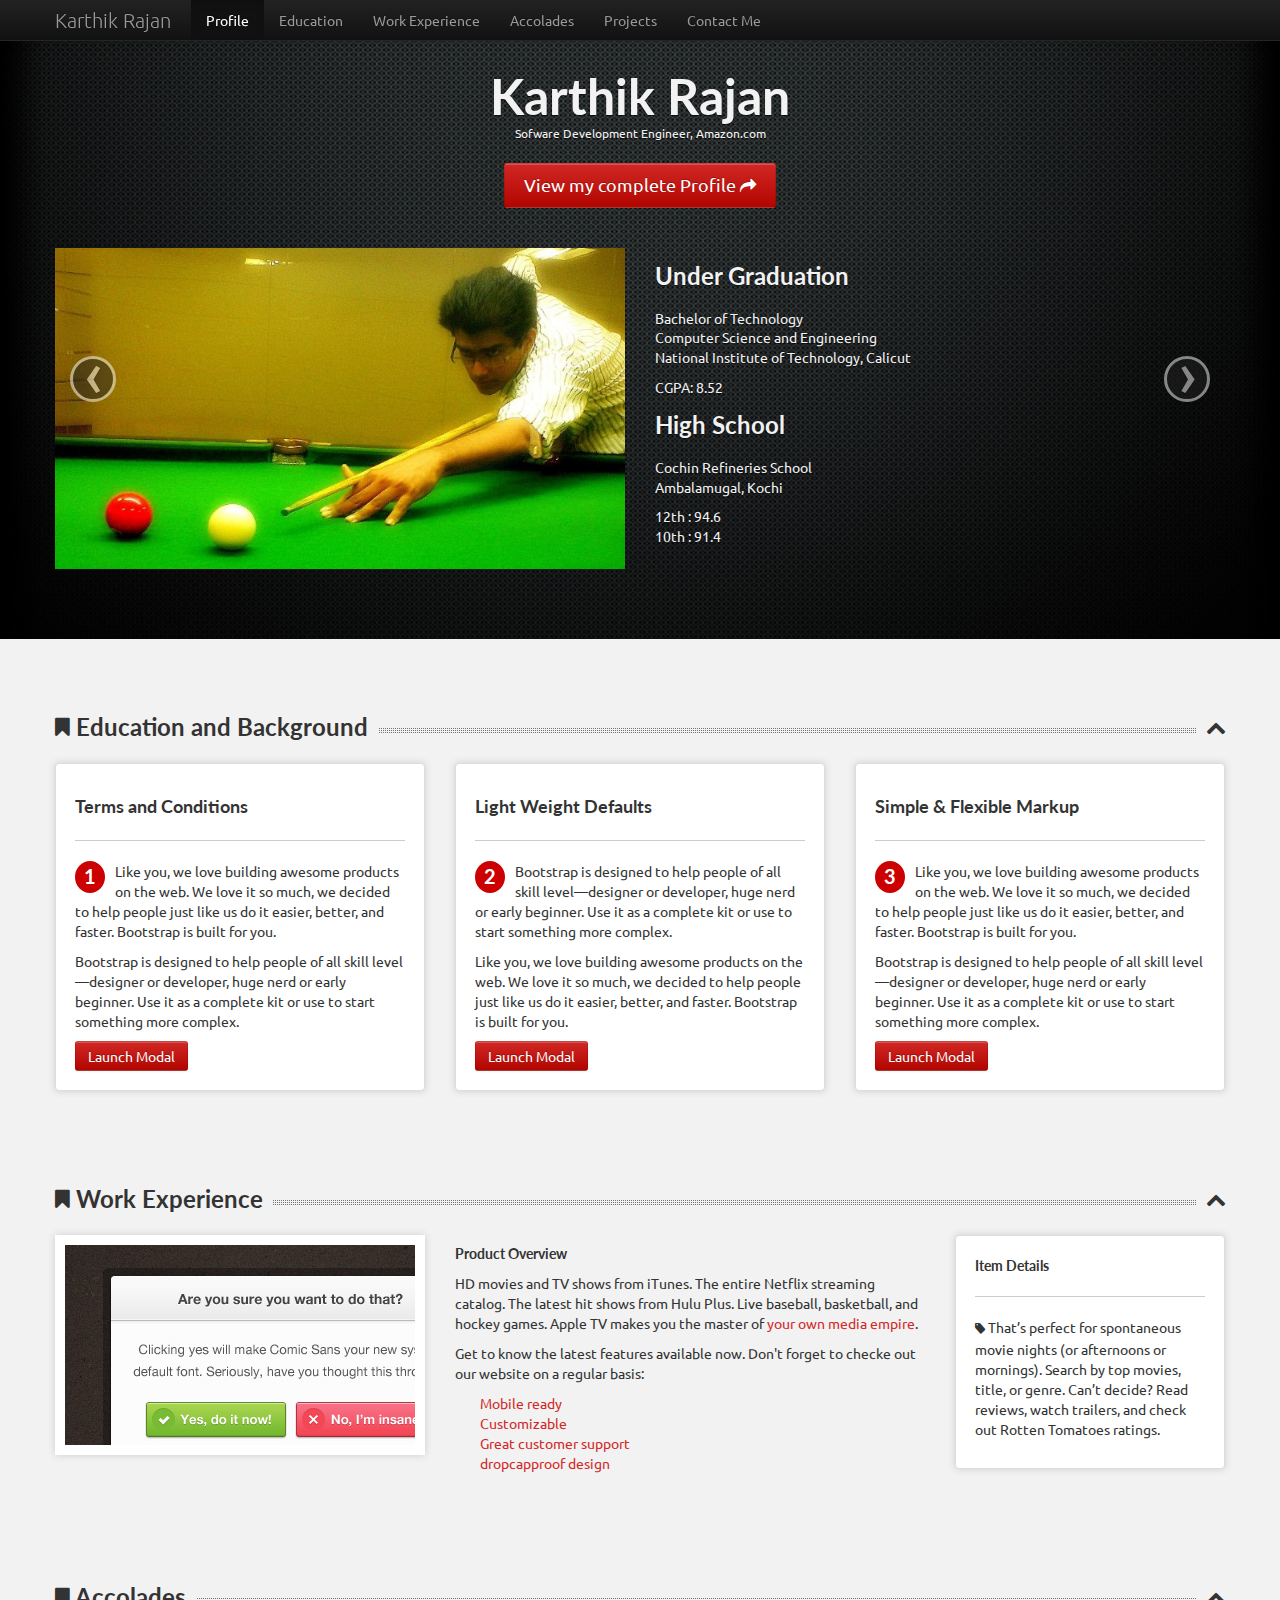
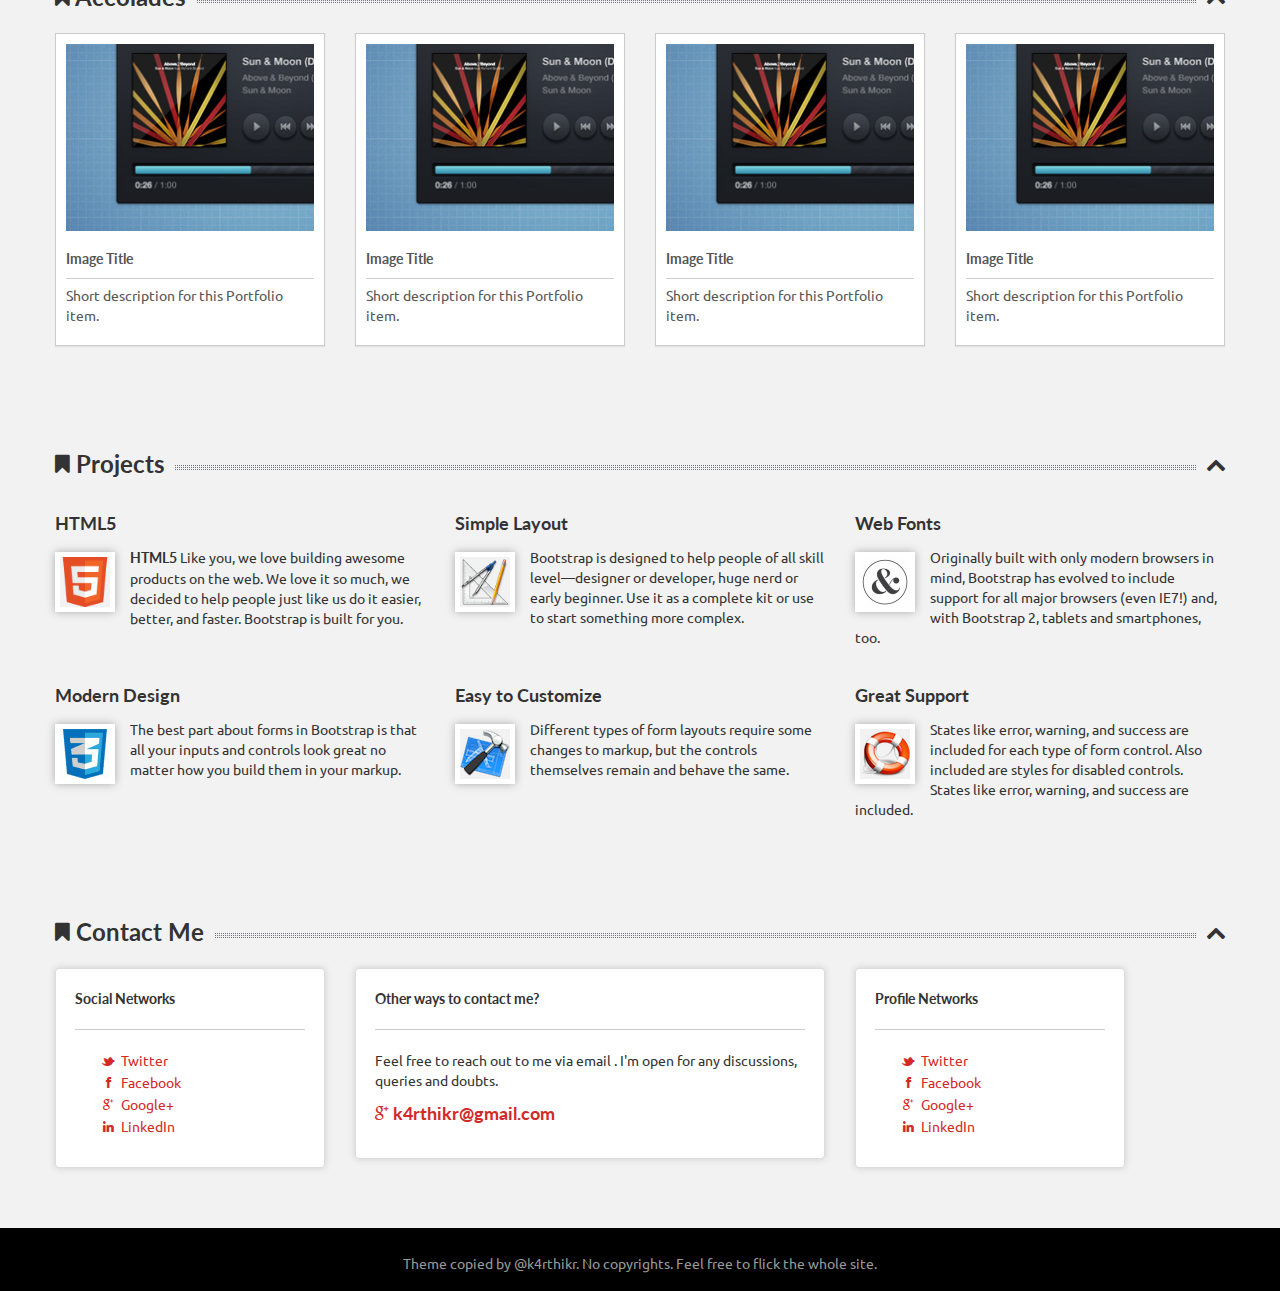
==== commit c15a6367: "Updated heading with Job Description" ====
--- a/index.htm
+++ b/index.htm
@@ -48,6 +48,10 @@
         <div class="row">
           <div class="span12 headline">
             <h1>Karthik Rajan</h1>
+            <small>
+              Sofware Development Engineer, Amazon.com
+            </small>
+            <br><br>
             <a class="btn btn-red btn-large anchorLink" href="dloads/KarthikR.pdf">View my complete Profile    <i class="icon-share-alt icon-white"></i></a>
       
           </div><!--/span12-->
--- a/files/css/style.css
+++ b/files/css/style.css
@@ -184,9 +184,9 @@
   text-align: center;
 }
 .headline h1 {
-  padding: 10px;
+  padding: 1px;
   font-size: 50px;
-  line-height: 50px;
+  line-height: 30px;
 }
 .carousel {
   margin-top: 40px;
